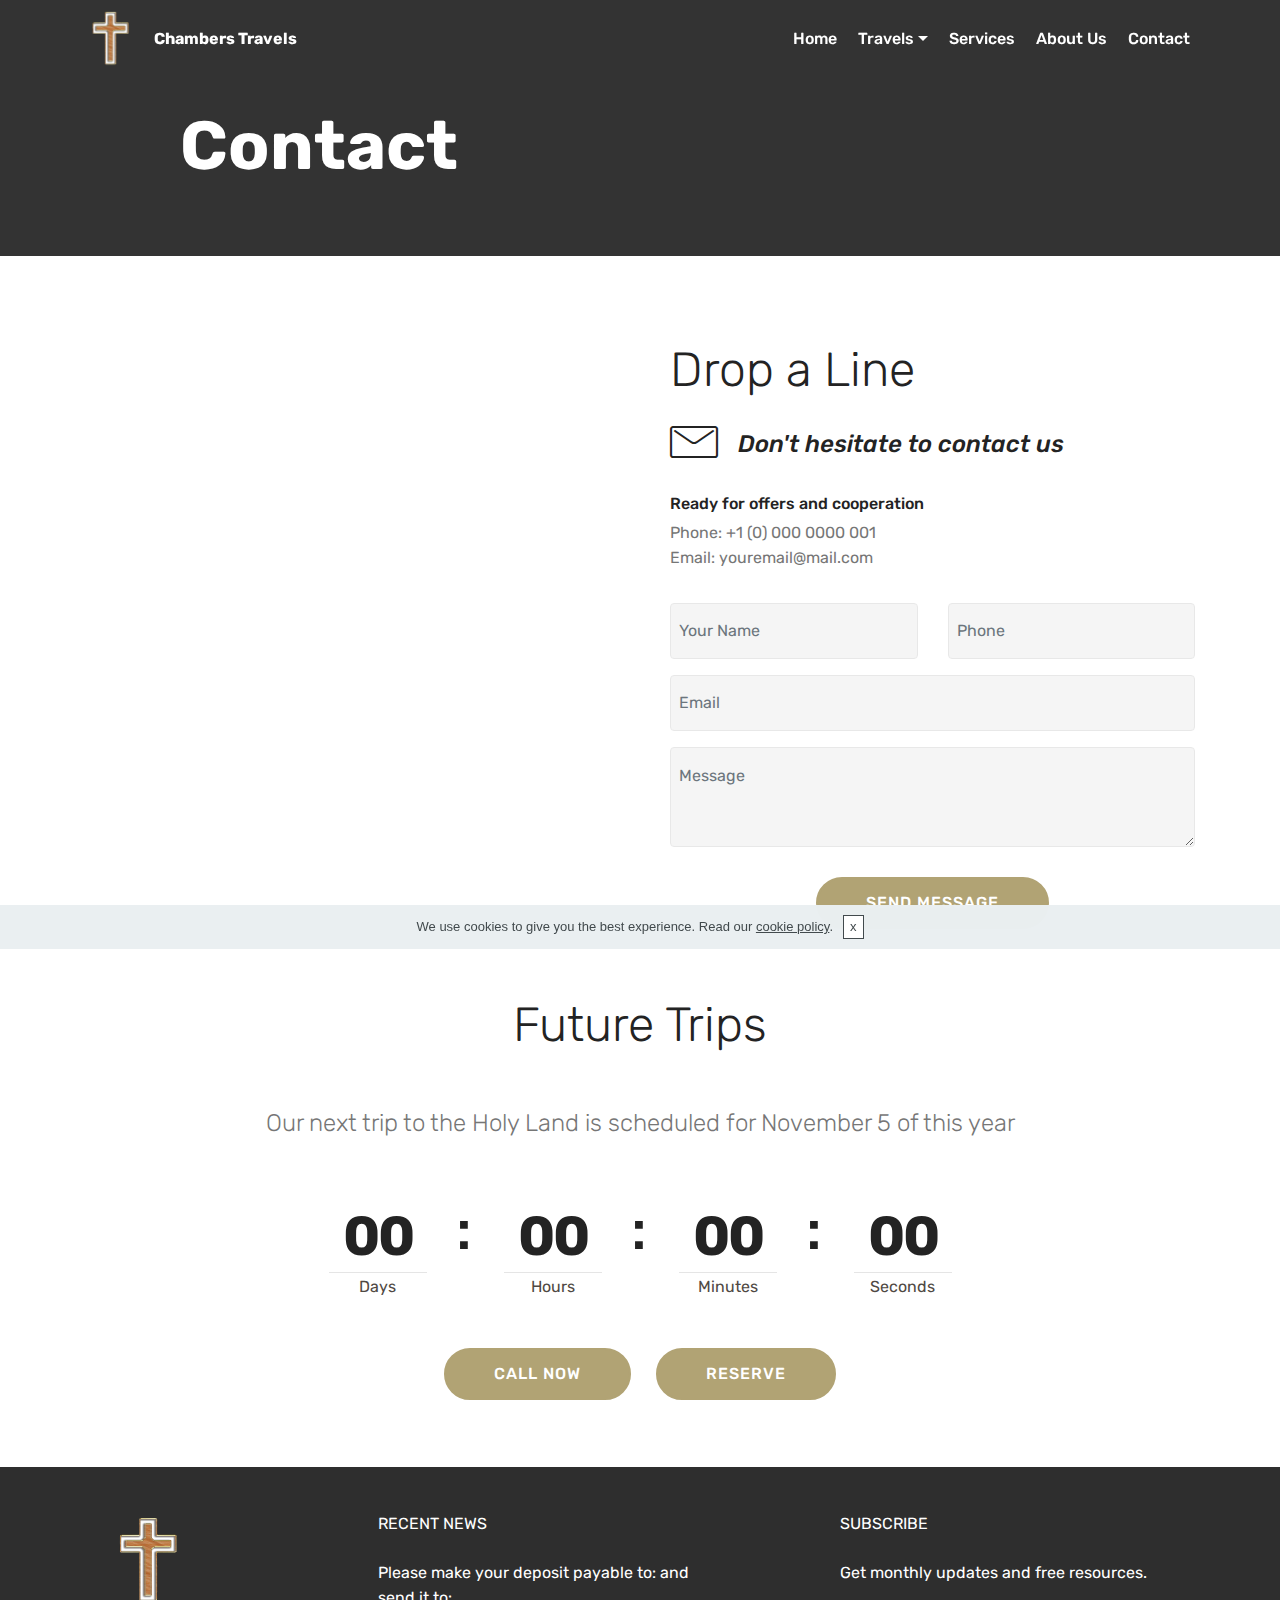
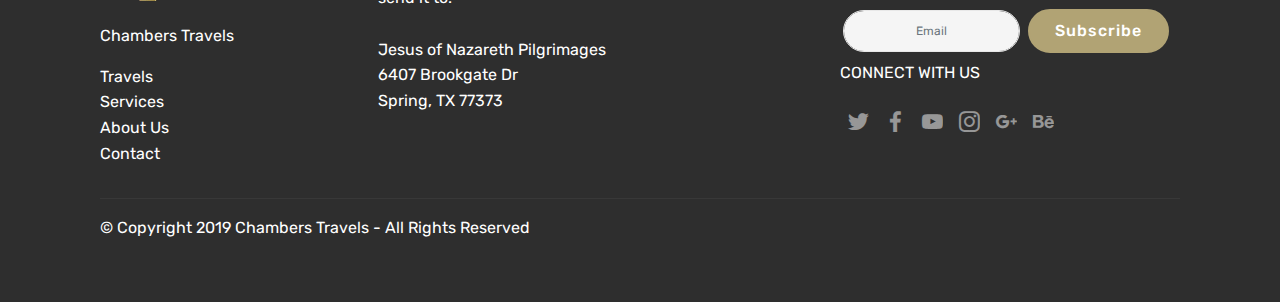
==== contact.html @ 445b550d "create github pages" ====
<!DOCTYPE html>
<html  >
<head>
  <!-- Site made with Mobirise Website Builder v4.10.7, https://mobirise.com -->
  <meta charset="UTF-8">
  <meta http-equiv="X-UA-Compatible" content="IE=edge">
  <meta name="generator" content="Mobirise v4.10.7, mobirise.com">
  <meta name="viewport" content="width=device-width, initial-scale=1, minimum-scale=1">
  <link rel="shortcut icon" href="assets/images/cross-1314151-960-720-64x64.png" type="image/x-icon">
  <meta name="description" content="Website Builder Description">
  
  <title>Contact</title>
  <link rel="stylesheet" href="assets/web/assets/mobirise-icons/mobirise-icons.css">
  <link rel="stylesheet" href="assets/tether/tether.min.css">
  <link rel="stylesheet" href="assets/bootstrap/css/bootstrap.min.css">
  <link rel="stylesheet" href="assets/bootstrap/css/bootstrap-grid.min.css">
  <link rel="stylesheet" href="assets/bootstrap/css/bootstrap-reboot.min.css">
  <link rel="stylesheet" href="assets/dropdown/css/style.css">
  <link rel="stylesheet" href="assets/socicon/css/styles.css">
  <link rel="stylesheet" href="assets/theme/css/style.css">
  <link rel="stylesheet" href="assets/mobirise/css/mbr-additional.css" type="text/css">
  
  
  
</head>
<body>
  <section class="menu cid-rDoTdQ57Cw" once="menu" id="menu2-m">

    

    <nav class="navbar navbar-expand beta-menu navbar-dropdown align-items-center navbar-fixed-top navbar-toggleable-sm bg-color transparent">
        <button class="navbar-toggler navbar-toggler-right" type="button" data-toggle="collapse" data-target="#navbarSupportedContent" aria-controls="navbarSupportedContent" aria-expanded="false" aria-label="Toggle navigation">
            <div class="hamburger">
                <span></span>
                <span></span>
                <span></span>
                <span></span>
            </div>
        </button>
        <div class="menu-logo">
            <div class="navbar-brand">
                <span class="navbar-logo">
                    <a href="Home.html">
                        <img src="assets/images/cross-1314151-960-720-64x64.png" alt="Mobirise" title="" style="height: 3.8rem;">
                    </a>
                </span>
                <span class="navbar-caption-wrap"><a class="navbar-caption text-white display-7" href="Home.html">
                        Chambers Travels</a></span>
            </div>
        </div>
        <div class="collapse navbar-collapse" id="navbarSupportedContent">
            <ul class="navbar-nav nav-dropdown nav-right" data-app-modern-menu="true"><li class="nav-item">
                    <a class="nav-link link text-white display-4" href="Home.html">Home</a>
                </li><li class="nav-item dropdown open"><a class="nav-link link text-white dropdown-toggle display-4" href="https://mobirise.co" data-toggle="dropdown-submenu" aria-expanded="true">
                        Travels</a><div class="dropdown-menu"><a class="text-white dropdown-item display-4" href="fatima.html">Fatima<br></a><a class="text-white dropdown-item display-4" href="holyland.html">Holy Land</a><a class="text-white dropdown-item display-4" href="franceportugalespaña.html">France, Portugal, España</a><a class="text-white dropdown-item display-4" href="lourdes.html">Lourdes</a><a class="text-white dropdown-item display-4" href="mexico.html">Mexico</a><a class="text-white dropdown-item display-4" href="paris.html">Paris and Lourdes</a><a class="text-white dropdown-item display-4" href="poland.html">Poland</a><a class="text-white dropdown-item display-4" href="rome.html">Rome</a><a class="text-white dropdown-item display-4" href="tierrasanta.html">Tierra Santa</a></div></li><li class="nav-item"><a class="nav-link link text-white display-4" href="services.html">
                        Services
                    </a></li><li class="nav-item"><a class="nav-link link text-white display-4" href="aboutus.html">
                        About Us</a></li>
                <li class="nav-item">
                    <a class="nav-link link text-white display-4" href="contact.html">
                        Contact<br></a>
                </li></ul>
            
        </div>
    </nav>
</section>

<section class="engine"><a href="https://mobirise.info/y">free html site templates</a></section><section class="header1 cid-rDpLh03lun" id="header1-1g">

    

    

    <div class="container">
        <div class="row justify-content-md-center">
            <div class="mbr-white col-md-10">
                <h1 class="mbr-section-title align-center mbr-bold pb-3 mbr-fonts-style display-1">
                    Contact</h1>
                
                
                
            </div>
        </div>
    </div>

</section>

<section class="mbr-section form4 cid-rDqHRt3TGR" id="form4-2s">

    

    
    <div class="container">
        <div class="row">
            <div class="col-md-6">
                <div class="google-map"></div>
            </div>
            <div class="col-md-6">
                <h2 class="pb-3 align-left mbr-fonts-style display-2">
                    Drop a Line
                </h2>
                <div>
                    <div class="icon-block pb-3 align-left">
                        <span class="icon-block__icon">
                            <span class="mbri-letter mbr-iconfont"></span>
                        </span>
                        <h4 class="icon-block__title align-left mbr-fonts-style display-5">
                            Don't hesitate to contact us
                        </h4>
                    </div>
                    <div class="icon-contacts pb-3">
                        <h5 class="align-left mbr-fonts-style display-7">
                            Ready for offers and cooperation
                        </h5>
                        <p class="mbr-text align-left mbr-fonts-style display-7">
                            Phone: +1 (0) 000 0000 001 <br>
                            Email: youremail@mail.com
                        </p>
                    </div>
                </div>
                <div data-form-type="formoid">
                    <!---Formbuilder Form--->
                    <form action="https://mobirise.com/" method="POST" class="mbr-form form-with-styler" data-form-title="Mobirise Form"><input type="hidden" name="email" data-form-email="true" value="WBc7CeW4YLoEKI0KG1qh21sBcujMyycmFAMUzzlkTSBYH69wT1b9LPWZHSLo7PGF80rXNDVdWbzzLcBGvF93IYWAzCV0i3LjGDeC8X7X5WvZcFqJVGx2uqdA5apiyrZ6">
                        <div class="row">
                            <div hidden="hidden" data-form-alert="" class="alert alert-success col-12">Thanks for filling out the form!</div>
                            <div hidden="hidden" data-form-alert-danger="" class="alert alert-danger col-12">
                            </div>
                        </div>
                        <div class="dragArea row">
                            <div class="col-md-6  form-group" data-for="name">
                                <input type="text" name="name" placeholder="Your Name" data-form-field="Name" required="required" class="form-control input display-7" id="name-form4-2s">
                            </div>
                            <div class="col-md-6  form-group" data-for="phone">
                                <input type="text" name="phone" placeholder="Phone" data-form-field="Phone" required="required" class="form-control input display-7" id="phone-form4-2s">
                            </div>
                            <div data-for="email" class="col-md-12  form-group">
                                <input type="text" name="email" placeholder="Email" data-form-field="Email" class="form-control input display-7" required="required" id="email-form4-2s">
                            </div>
                            <div data-for="message" class="col-md-12  form-group">
                                <textarea name="message" placeholder="Message" data-form-field="Message" class="form-control input display-7" id="message-form4-2s"></textarea>
                            </div>
                            <div class="col-md-12 input-group-btn  mt-2 align-center"><button type="submit" class="btn btn-form btn-danger display-4">SEND MESSAGE</button></div>
                        </div>
                    </form><!---Formbuilder Form--->
                </div>
            </div>
        </div>
    </div>
</section>

<section class="countdown1 cid-rDpMFhOWFS" id="countdown1-1v">
    
    
    
    <div class="container ">
        <h2 class="mbr-section-title pb-3 align-center mbr-fonts-style display-2">
            Future Trips</h2>
        <h3 class="mbr-section-subtitle align-center mbr-fonts-style display-5">
            
        <div><br></div><div>Our next trip to the Holy Land is scheduled for November 5 of this year</div></h3>
        
    </div>
    <div class="container countdown-cont align-center">
        <div class="daysCountdown" title="Days"></div>
        <div class="hoursCountdown" title="Hours"></div> 
        <div class="minutesCountdown" title="Minutes"></div> 
        <div class="secondsCountdown" title="Seconds"></div>
        <div class="countdown pt-5 mt-2" data-due-date="2019/11/25"> 
        </div>
    </div>
</section>

<section class="mbr-section content8 cid-rDpMFxieVE" id="content8-1w">

    

    <div class="container">
        <div class="media-container-row title">
            <div class="col-12 col-md-8">
                <div class="mbr-section-btn align-center"><a class="btn btn-danger display-4" href="tel:+18328203166">CALL NOW</a>
                    <a class="btn btn-danger display-4" href="contact.html">RESERVE</a></div>
            </div>
        </div>
    </div>
</section>

<section class="footer4 cid-rDpMFOfIML" id="footer4-1x">

    

    

    <div class="container">
        <div class="media-container-row content mbr-white">
            <div class="col-md-3 col-sm-4">
                <div class="mb-3 img-logo">
                    <a href="index.html">
                        <img src="assets/images/cross-1314151-960-720-192x192.png" alt="Mobirise" title="">
                    </a>
                </div>
                <p class="mb-3 mbr-fonts-style foot-title display-7"><a href="index.html" class="text-white">Chambers Travels</a></p>
                <p class="mbr-text mbr-fonts-style mbr-links-column display-7">Travels<br><a href="services.html" class="text-white">Services</a>
                    <br><a href="aboutus.html" class="text-white">About Us</a><br><a href="contact.html" class="text-white"></a><a href="contact.html" class="text-white">Contact</a></p>
            </div>
            <div class="col-md-4 col-sm-8">
                <p class="mb-4 foot-title mbr-fonts-style display-7">
                    RECENT NEWS
                </p>
                <p class="mbr-text mbr-fonts-style foot-text display-7">Please make your deposit payable to: and send it to: 
<br>
<br>Jesus of Nazareth Pilgrimages 
<br>6407 Brookgate Dr 
<br>Spring, TX 77373</p>
            </div>
            <div class="col-md-4 offset-md-1 col-sm-12">
                <p class="mb-4 foot-title mbr-fonts-style display-7">
                    SUBSCRIBE
                </p>
                <p class="mbr-text mbr-fonts-style form-text display-7">
                    Get monthly updates and free resources.
                </p>
                <div class="media-container-column" data-form-type="formoid">
                    <!---Formbuilder Form--->
                    <form action="https://mobirise.com/" method="POST" class="mbr-form form-with-styler" data-form-title="Mobirise Form"><input type="hidden" name="email" data-form-email="true" value="wKqDZ8L7hDF1UOksYx4whJKPJh6mS8mWG33fkP+FWrccHI0QQLgKHTRmHdCW/KZEnCsDhusk1RjkWKvmk3Ac3MhkMqTFKbk7PsWg7YQaFG6H94z6VYQrWyaD9VpZKZa+">
                        <div class="row form-inline justify-content-center">
                            <div hidden="hidden" data-form-alert="" class="alert alert-success col-12">Thanks for filling out the form!</div>
                            <div hidden="hidden" data-form-alert-danger="" class="alert alert-danger col-12">
                                                    </div>
                        </div>
                        <div class="dragArea row form-inline justify-content-center">
                            <div class="col-auto  form-group " data-for="email">
                                <input type="email" name="email" placeholder="Email" data-form-field="Email" required="required" class="form-control input-sm input-inverse my-2 display-7" id="email-footer4-1x">
                            </div>
                            <div class="col-auto  input-group-btn  m-2"><button type="submit" class="btn m-0 btn-danger display-4">Subscribe</button></div>
                        </div>
                    </form><!---Formbuilder Form--->
                </div>
                <p class="mb-4 mbr-fonts-style foot-title display-7">
                    CONNECT WITH US
                </p>
                <div class="social-list pl-0 mb-0">
                        <div class="soc-item">
                            <a href="https://twitter.com/mobirise" target="_blank">
                                <span class="socicon-twitter socicon mbr-iconfont mbr-iconfont-social"></span>
                            </a>
                        </div>
                        <div class="soc-item">
                            <a href="https://www.facebook.com/pages/Mobirise/1616226671953247" target="_blank">
                                <span class="socicon-facebook socicon mbr-iconfont mbr-iconfont-social"></span>
                            </a>
                        </div>
                        <div class="soc-item">
                            <a href="https://www.youtube.com/c/mobirise" target="_blank">
                                <span class="socicon-youtube socicon mbr-iconfont mbr-iconfont-social"></span>
                            </a>
                        </div>
                        <div class="soc-item">
                            <a href="https://instagram.com/mobirise" target="_blank">
                                <span class="socicon-instagram socicon mbr-iconfont mbr-iconfont-social"></span>
                            </a>
                        </div>
                        <div class="soc-item">
                            <a href="https://plus.google.com/u/0/+Mobirise" target="_blank">
                                <span class="socicon-googleplus socicon mbr-iconfont mbr-iconfont-social"></span>
                            </a>
                        </div>
                        <div class="soc-item">
                            <a href="https://www.behance.net/Mobirise" target="_blank">
                                <span class="socicon-behance socicon mbr-iconfont mbr-iconfont-social"></span>
                            </a>
                        </div>
                </div>
            </div>
        </div>
        <div class="footer-lower">
            <div class="media-container-row">
                <div class="col-sm-12">
                    <hr>
                </div>
            </div>
            <div class="media-container-row mbr-white">
                <div class="col-sm-12 copyright">
                    <p class="mbr-text mbr-fonts-style display-7">
                        © Copyright 2019 Chambers Travels - All Rights Reserved
                    </p>
                </div>
            </div>
        </div>
    </div>
</section>


  <script src="assets/web/assets/jquery/jquery.min.js"></script>
  <script src="assets/popper/popper.min.js"></script>
  <script src="assets/tether/tether.min.js"></script>
  <script src="assets/bootstrap/js/bootstrap.min.js"></script>
  <script src="assets/smoothscroll/smooth-scroll.js"></script>
  <script src="assets/cookies-alert-plugin/cookies-alert-core.js"></script>
  <script src="assets/cookies-alert-plugin/cookies-alert-script.js"></script>
  <script src="assets/dropdown/js/nav-dropdown.js"></script>
  <script src="assets/dropdown/js/navbar-dropdown.js"></script>
  <script src="assets/touchswipe/jquery.touch-swipe.min.js"></script>
  <script src="assets/countdown/jquery.countdown.min.js"></script>
  <script src="assets/theme/js/script.js"></script>
  <script src="assets/formoid/formoid.min.js"></script>
  
  
<input name="cookieData" type="hidden" data-cookie-colorText='#424a4d' data-cookie-colorBg='rgba(234, 239, 241, 0.99)' data-cookie-colorButton='#ffffff' data-cookie-colorLink='#424a4d' data-cookie-underlineLink='true' data-cookie-text="We use cookies to give you the best experience. Read our <a href='privacy.html'>cookie policy</a>.">
  </body>
</html>
---- assets/web/assets/mobirise-icons/mobirise-icons.css ----
@font-face {
  font-family: 'MobiriseIcons';
  src:  url('mobirise-icons.eot?spat4u');
  src:  url('mobirise-icons.eot?spat4u#iefix') format('embedded-opentype'),
    url('mobirise-icons.ttf?spat4u') format('truetype'),
    url('mobirise-icons.woff?spat4u') format('woff'),
    url('mobirise-icons.svg?spat4u#MobiriseIcons') format('svg');
  font-weight: normal;
  font-style: normal;
}

[class^="mbri-"], [class*=" mbri-"] {
  /* use !important to prevent issues with browser extensions that change fonts */
  font-family: MobiriseIcons !important;
  speak: none;
  font-style: normal;
  font-weight: normal;
  font-variant: normal;
  text-transform: none;
  line-height: 1;

  /* Better Font Rendering =========== */
  -webkit-font-smoothing: antialiased;
  -moz-osx-font-smoothing: grayscale;
}

.mbri-add-submenu:before {
  content: "\e900";
}
.mbri-alert:before {
  content: "\e901";
}
.mbri-align-center:before {
  content: "\e902";
}
.mbri-align-justify:before {
  content: "\e903";
}
.mbri-align-left:before {
  content: "\e904";
}
.mbri-align-right:before {
  content: "\e905";
}
.mbri-android:before {
  content: "\e906";
}
.mbri-apple:before {
  content: "\e907";
}
.mbri-arrow-down:before {
  content: "\e908";
}
.mbri-arrow-next:before {
  content: "\e909";
}
.mbri-arrow-prev:before {
  content: "\e90a";
}
.mbri-arrow-up:before {
  content: "\e90b";
}
.mbri-bold:before {
  content: "\e90c";
}
.mbri-bookmark:before {
  content: "\e90d";
}
.mbri-bootstrap:before {
  content: "\e90e";
}
.mbri-briefcase:before {
  content: "\e90f";
}
.mbri-browse:before {
  content: "\e910";
}
.mbri-bulleted-list:before {
  content: "\e911";
}
.mbri-calendar:before {
  content: "\e912";
}
.mbri-camera:before {
  content: "\e913";
}
.mbri-cart-add:before {
  content: "\e914";
}
.mbri-cart-full:before {
  content: "\e915";
}
.mbri-cash:before {
  content: "\e916";
}
.mbri-change-style:before {
  content: "\e917";
}
.mbri-chat:before {
  content: "\e918";
}
.mbri-clock:before {
  content: "\e919";
}
.mbri-close:before {
  content: "\e91a";
}
.mbri-cloud:before {
  content: "\e91b";
}
.mbri-code:before {
  content: "\e91c";
}
.mbri-contact-form:before {
  content: "\e91d";
}
.mbri-credit-card:before {
  content: "\e91e";
}
.mbri-cursor-click:before {
  content: "\e91f";
}
.mbri-cust-feedback:before {
  content: "\e920";
}
.mbri-database:before {
  content: "\e921";
}
.mbri-delivery:before {
  content: "\e922";
}
.mbri-desktop:before {
  content: "\e923";
}
.mbri-devices:before {
  content: "\e924";
}
.mbri-down:before {
  content: "\e925";
}
.mbri-download:before {
  content: "\e989";
}
.mbri-drag-n-drop:before {
  content: "\e927";
}
.mbri-drag-n-drop2:before {
  content: "\e928";
}
.mbri-edit:before {
  content: "\e929";
}
.mbri-edit2:before {
  content: "\e92a";
}
.mbri-error:before {
  content: "\e92b";
}
.mbri-extension:before {
  content: "\e92c";
}
.mbri-features:before {
  content: "\e92d";
}
.mbri-file:before {
  content: "\e92e";
}
.mbri-flag:before {
  content: "\e92f";
}
.mbri-folder:before {
  content: "\e930";
}
.mbri-gift:before {
  content: "\e931";
}
.mbri-github:before {
  content: "\e932";
}
.mbri-globe:before {
  content: "\e933";
}
.mbri-globe-2:before {
  content: "\e934";
}
.mbri-growing-chart:before {
  content: "\e935";
}
.mbri-hearth:before {
  content: "\e936";
}
.mbri-help:before {
  content: "\e937";
}
.mbri-home:before {
  content: "\e938";
}
.mbri-hot-cup:before {
  content: "\e939";
}
.mbri-idea:before {
  content: "\e93a";
}
.mbri-image-gallery:before {
  content: "\e93b";
}
.mbri-image-slider:before {
  content: "\e93c";
}
.mbri-info:before {
  content: "\e93d";
}
.mbri-italic:before {
  content: "\e93e";
}
.mbri-key:before {
  content: "\e93f";
}
.mbri-laptop:before {
  content: "\e940";
}
.mbri-layers:before {
  content: "\e941";
}
.mbri-left-right:before {
  content: "\e942";
}
.mbri-left:before {
  content: "\e943";
}
.mbri-letter:before {
  content: "\e944";
}
.mbri-like:before {
  content: "\e945";
}
.mbri-link:before {
  content: "\e946";
}
.mbri-lock:before {
  content: "\e947";
}
.mbri-login:before {
  content: "\e948";
}
.mbri-logout:before {
  content: "\e949";
}
.mbri-magic-stick:before {
  content: "\e94a";
}
.mbri-map-pin:before {
  content: "\e94b";
}
.mbri-menu:before {
  content: "\e94c";
}
.mbri-mobile:before {
  content: "\e94d";
}
.mbri-mobile2:before {
  content: "\e94e";
}
.mbri-mobirise:before {
  content: "\e94f";
}
.mbri-more-horizontal:before {
  content: "\e950";
}
.mbri-more-vertical:before {
  content: "\e951";
}
.mbri-music:before {
  content: "\e952";
}
.mbri-new-file:before {
  content: "\e953";
}
.mbri-numbered-list:before {
  content: "\e954";
}
.mbri-opened-folder:before {
  content: "\e955";
}
.mbri-pages:before {
  content: "\e956";
}
.mbri-paper-plane:before {
  content: "\e957";
}
.mbri-paperclip:before {
  content: "\e958";
}
.mbri-photo:before {
  content: "\e959";
}
.mbri-photos:before {
  content: "\e95a";
}
.mbri-pin:before {
  content: "\e95b";
}
.mbri-play:before {
  content: "\e95c";
}
.mbri-plus:before {
  content: "\e95d";
}
.mbri-preview:before {
  content: "\e95e";
}
.mbri-print:before {
  content: "\e95f";
}
.mbri-protect:before {
  content: "\e960";
}
.mbri-question:before {
  content: "\e961";
}
.mbri-quote-left:before {
  content: "\e962";
}
.mbri-quote-right:before {
  content: "\e963";
}
.mbri-refresh:before {
  content: "\e964";
}
.mbri-responsive:before {
  content: "\e965";
}
.mbri-right:before {
  content: "\e966";
}
.mbri-rocket:before {
  content: "\e967";
}
.mbri-sad-face:before {
  content: "\e968";
}
.mbri-sale:before {
  content: "\e969";
}
.mbri-save:before {
  content: "\e96a";
}
.mbri-search:before {
  content: "\e96b";
}
.mbri-setting:before {
  content: "\e96c";
}
.mbri-setting2:before {
  content: "\e96d";
}
.mbri-setting3:before {
  content: "\e96e";
}
.mbri-share:before {
  content: "\e96f";
}
.mbri-shopping-bag:before {
  content: "\e970";
}
.mbri-shopping-basket:before {
  content: "\e971";
}
.mbri-shopping-cart:before {
  content: "\e972";
}
.mbri-sites:before {
  content: "\e973";
}
.mbri-smile-face:before {
  content: "\e974";
}
.mbri-speed:before {
  content: "\e975";
}
.mbri-star:before {
  content: "\e976";
}
.mbri-success:before {
  content: "\e977";
}
.mbri-sun:before {
  content: "\e978";
}
.mbri-sun2:before {
  content: "\e979";
}
.mbri-tablet:before {
  content: "\e97a";
}
.mbri-tablet-vertical:before {
  content: "\e97b";
}
.mbri-target:before {
  content: "\e97c";
}
.mbri-timer:before {
  content: "\e97d";
}
.mbri-to-ftp:before {
  content: "\e97e";
}
.mbri-to-local-drive:before {
  content: "\e97f";
}
.mbri-touch-swipe:before {
  content: "\e980";
}
.mbri-touch:before {
  content: "\e981";
}
.mbri-trash:before {
  content: "\e982";
}
.mbri-underline:before {
  content: "\e983";
}
.mbri-unlink:before {
  content: "\e984";
}
.mbri-unlock:before {
  content: "\e985";
}
.mbri-up-down:before {
  content: "\e986";
}
.mbri-up:before {
  content: "\e987";
}
.mbri-update:before {
  content: "\e988";
}
.mbri-upload:before {
 content: "\e926"; 
}
.mbri-user:before {
  content: "\e98a";
}
.mbri-user2:before {
  content: "\e98b";
}
.mbri-users:before {
  content: "\e98c";
}
.mbri-video:before {
  content: "\e98d";
}
.mbri-video-play:before {
  content: "\e98e";
}
.mbri-watch:before {
  content: "\e98f";
}
.mbri-website-theme:before {
  content: "\e990";
}
.mbri-wifi:before {
  content: "\e991";
}
.mbri-windows:before {
  content: "\e992";
}
.mbri-zoom-out:before {
  content: "\e993";
}
.mbri-redo:before {
  content: "\e994";
}
.mbri-undo:before {
  content: "\e995";
}
---- assets/dropdown/css/style.css ----
.navbar-dropdown {
  left: 0;
  padding: 0;
  position: absolute;
  right: 0;
  top: 0;
  transition: all 0.45s ease;
  z-index: 1030;
  background: #282828; }
  .navbar-dropdown .navbar-logo {
    margin-right: 0.8rem;
    transition: margin 0.3s ease-in-out;
    vertical-align: middle; }
    .navbar-dropdown .navbar-logo img {
      height: 3.125rem;
      transition: all 0.3s ease-in-out; }
    .navbar-dropdown .navbar-logo.mbr-iconfont {
      font-size: 3.125rem;
      line-height: 3.125rem; }
  .navbar-dropdown .navbar-caption {
    font-weight: 700;
    white-space: normal;
    vertical-align: -4px;
    line-height: 3.125rem !important; }
    .navbar-dropdown .navbar-caption, .navbar-dropdown .navbar-caption:hover {
      color: inherit;
      text-decoration: none; }
  .navbar-dropdown .mbr-iconfont + .navbar-caption {
    vertical-align: -1px; }
  .navbar-dropdown.navbar-fixed-top {
    position: fixed; }
  .navbar-dropdown .navbar-brand span {
    vertical-align: -4px; }
  .navbar-dropdown.bg-color.transparent {
    background: none; }
  .navbar-dropdown.navbar-short .navbar-brand {
    padding: 0.625rem 0; }
    .navbar-dropdown.navbar-short .navbar-brand span {
      vertical-align: -1px; }
  .navbar-dropdown.navbar-short .navbar-caption {
    line-height: 2.375rem !important;
    vertical-align: -2px; }
  .navbar-dropdown.navbar-short .navbar-logo {
    margin-right: 0.5rem; }
    .navbar-dropdown.navbar-short .navbar-logo img {
      height: 2.375rem; }
    .navbar-dropdown.navbar-short .navbar-logo.mbr-iconfont {
      font-size: 2.375rem;
      line-height: 2.375rem; }
  .navbar-dropdown.navbar-short .mbr-table-cell {
    height: 3.625rem; }
  .navbar-dropdown .navbar-close {
    left: 0.6875rem;
    position: fixed;
    top: 0.75rem;
    z-index: 1000; }
  .navbar-dropdown .hamburger-icon {
    content: "";
    display: inline-block;
    vertical-align: middle;
    width: 16px;
    -webkit-box-shadow: 0 -6px 0 1px #282828,0 0 0 1px #282828,0 6px 0 1px #282828;
    -moz-box-shadow: 0 -6px 0 1px #282828,0 0 0 1px #282828,0 6px 0 1px #282828;
    box-shadow: 0 -6px 0 1px #282828,0 0 0 1px #282828,0 6px 0 1px #282828; }

.dropdown-menu .dropdown-toggle[data-toggle="dropdown-submenu"]::after {
  border-bottom: 0.35em solid transparent;
  border-left: 0.35em solid;
  border-right: 0;
  border-top: 0.35em solid transparent;
  margin-left: 0.3rem; }

.dropdown-menu .dropdown-item:focus {
  outline: 0; }

.nav-dropdown {
  font-size: 0.75rem;
  font-weight: 500;
  height: auto !important; }
  .nav-dropdown .nav-btn {
    padding-left: 1rem; }
  .nav-dropdown .link {
    margin: .667em 1.667em;
    font-weight: 500;
    padding: 0;
    transition: color .2s ease-in-out; }
    .nav-dropdown .link.dropdown-toggle {
      margin-right: 2.583em; }
      .nav-dropdown .link.dropdown-toggle::after {
        margin-left: .25rem;
        border-top: 0.35em solid;
        border-right: 0.35em solid transparent;
        border-left: 0.35em solid transparent;
        border-bottom: 0; }
      .nav-dropdown .link.dropdown-toggle[aria-expanded="true"] {
        margin: 0;
        padding: 0.667em 3.263em  0.667em 1.667em; }
  .nav-dropdown .link::after,
  .nav-dropdown .dropdown-item::after {
    color: inherit; }
  .nav-dropdown .btn {
    font-size: 0.75rem;
    font-weight: 700;
    letter-spacing: 0;
    margin-bottom: 0;
    padding-left: 1.25rem;
    padding-right: 1.25rem; }
  .nav-dropdown .dropdown-menu {
    border-radius: 0;
    border: 0;
    left: 0;
    margin: 0;
    padding-bottom: 1.25rem;
    padding-top: 1.25rem;
    position: relative; }
  .nav-dropdown .dropdown-submenu {
    margin-left: 0.125rem;
    top: 0; }
  .nav-dropdown .dropdown-item {
    font-weight: 500;
    line-height: 2;
    padding: 0.3846em 4.615em 0.3846em 1.5385em;
    position: relative;
    transition: color .2s ease-in-out, background-color .2s ease-in-out; }
    .nav-dropdown .dropdown-item::after {
      margin-top: -0.3077em;
      position: absolute;
      right: 1.1538em;
      top: 50%; }
    .nav-dropdown .dropdown-item:focus, .nav-dropdown .dropdown-item:hover {
      background: none; }

@media (max-width: 767px) {
  .nav-dropdown.navbar-toggleable-sm {
    bottom: 0;
    display: none;
    left: 0;
    overflow-x: hidden;
    position: fixed;
    top: 0;
    transform: translateX(-100%);
    -ms-transform: translateX(-100%);
    -webkit-transform: translateX(-100%);
    width: 18.75rem;
    z-index: 999; } }
.nav-dropdown.navbar-toggleable-xl {
  bottom: 0;
  display: none;
  left: 0;
  overflow-x: hidden;
  position: fixed;
  top: 0;
  transform: translateX(-100%);
  -ms-transform: translateX(-100%);
  -webkit-transform: translateX(-100%);
  width: 18.75rem;
  z-index: 999; }

.nav-dropdown-sm {
  display: block !important;
  overflow-x: hidden;
  overflow: auto;
  padding-top: 3.875rem; }
  .nav-dropdown-sm::after {
    content: "";
    display: block;
    height: 3rem;
    width: 100%; }
  .nav-dropdown-sm.collapse.in ~ .navbar-close {
    display: block !important; }
  .nav-dropdown-sm.collapsing, .nav-dropdown-sm.collapse.in {
    transform: translateX(0);
    -ms-transform: translateX(0);
    -webkit-transform: translateX(0);
    transition: all 0.25s ease-out;
    -webkit-transition: all 0.25s ease-out;
    background: #282828; }
  .nav-dropdown-sm.collapsing[aria-expanded="false"] {
    transform: translateX(-100%);
    -ms-transform: translateX(-100%);
    -webkit-transform: translateX(-100%); }
  .nav-dropdown-sm .nav-item {
    display: block;
    margin-left: 0 !important;
    padding-left: 0; }
  .nav-dropdown-sm .link,
  .nav-dropdown-sm .dropdown-item {
    border-top: 1px dotted rgba(255, 255, 255, 0.1);
    font-size: 0.8125rem;
    line-height: 1.6;
    margin: 0 !important;
    padding: 0.875rem 2.4rem 0.875rem 1.5625rem !important;
    position: relative;
    white-space: normal; }
    .nav-dropdown-sm .link:focus, .nav-dropdown-sm .link:hover,
    .nav-dropdown-sm .dropdown-item:focus,
    .nav-dropdown-sm .dropdown-item:hover {
      background: rgba(0, 0, 0, 0.2) !important;
      color: #c0a375; }
  .nav-dropdown-sm .nav-btn {
    position: relative;
    padding: 1.5625rem 1.5625rem 0 1.5625rem; }
    .nav-dropdown-sm .nav-btn::before {
      border-top: 1px dotted rgba(255, 255, 255, 0.1);
      content: "";
      left: 0;
      position: absolute;
      top: 0;
      width: 100%; }
    .nav-dropdown-sm .nav-btn + .nav-btn {
      padding-top: 0.625rem; }
      .nav-dropdown-sm .nav-btn + .nav-btn::before {
        display: none; }
  .nav-dropdown-sm .btn {
    padding: 0.625rem 0; }
  .nav-dropdown-sm .dropdown-toggle[data-toggle="dropdown-submenu"]::after {
    margin-left: .25rem;
    border-top: 0.35em solid;
    border-right: 0.35em solid transparent;
    border-left: 0.35em solid transparent;
    border-bottom: 0; }
  .nav-dropdown-sm .dropdown-toggle[data-toggle="dropdown-submenu"][aria-expanded="true"]::after {
    border-top: 0;
    border-right: 0.35em solid transparent;
    border-left: 0.35em solid transparent;
    border-bottom: 0.35em solid; }
  .nav-dropdown-sm .dropdown-menu {
    margin: 0;
    padding: 0;
    position: relative;
    top: 0;
    left: 0;
    width: 100%;
    border: 0;
    float: none;
    border-radius: 0;
    background: none; }
  .nav-dropdown-sm .dropdown-submenu {
    left: 100%;
    margin-left: 0.125rem;
    margin-top: -1.25rem;
    top: 0; }

.navbar-toggleable-sm .nav-dropdown .dropdown-menu {
  position: absolute; }

.navbar-toggleable-sm .nav-dropdown .dropdown-submenu {
  left: 100%;
  margin-left: 0.125rem;
  margin-top: -1.25rem;
  top: 0; }

.navbar-toggleable-sm.opened .nav-dropdown .dropdown-menu {
  position: relative; }

.navbar-toggleable-sm.opened .nav-dropdown .dropdown-submenu {
  left: 0;
  margin-left: 00rem;
  margin-top: 0rem;
  top: 0; }

.is-builder .nav-dropdown.collapsing {
  transition: none !important; }

/*# sourceMappingURL=style.css.map */
---- assets/socicon/css/styles.css ----
@charset "UTF-8";

@font-face {
  font-family: "socicon";
  src:url("../fonts/socicon.eot");
  src:url("../fonts/socicon.eot?#iefix") format("embedded-opentype"),
    url("../fonts/socicon.woff") format("woff"),
    url("../fonts/socicon.ttf") format("truetype"),
    url("../fonts/socicon.svg#socicon") format("svg");
  font-weight: normal;
  font-style: normal;

}

[data-icon]:before {
  font-family: "socicon" !important;
  content: attr(data-icon);
  font-style: normal !important;
  font-weight: normal !important;
  font-variant: normal !important;
  text-transform: none !important;
  speak: none;
  line-height: 1;
  -webkit-font-smoothing: antialiased;
  -moz-osx-font-smoothing: grayscale;
}

[class^="socicon-"]:before,
[class*=" socicon-"]:before {
  font-family: "socicon" !important;
  font-style: normal !important;
  font-weight: normal !important;
  font-variant: normal !important;
  text-transform: none !important;
  speak: none;
  line-height: 1;
  -webkit-font-smoothing: antialiased;
  -moz-osx-font-smoothing: grayscale;
}

.socicon-modelmayhem:before {
  content: "\e000";
}
.socicon-mixcloud:before {
  content: "\e001";
}
.socicon-drupal:before {
  content: "\e002";
}
.socicon-swarm:before {
  content: "\e003";
}
.socicon-istock:before {
  content: "\e004";
}
.socicon-yammer:before {
  content: "\e005";
}
.socicon-ello:before {
  content: "\e006";
}
.socicon-stackoverflow:before {
  content: "\e007";
}
.socicon-persona:before {
  content: "\e008";
}
.socicon-triplej:before {
  content: "\e009";
}
.socicon-houzz:before {
  content: "\e00a";
}
.socicon-rss:before {
  content: "\e00b";
}
.socicon-paypal:before {
  content: "\e00c";
}
.socicon-odnoklassniki:before {
  content: "\e00d";
}
.socicon-airbnb:before {
  content: "\e00e";
}
.socicon-periscope:before {
  content: "\e00f";
}
.socicon-outlook:before {
  content: "\e010";
}
.socicon-coderwall:before {
  content: "\e011";
}
.socicon-tripadvisor:before {
  content: "\e012";
}
.socicon-appnet:before {
  content: "\e013";
}
.socicon-goodreads:before {
  content: "\e014";
}
.socicon-tripit:before {
  content: "\e015";
}
.socicon-lanyrd:before {
  content: "\e016";
}
.socicon-slideshare:before {
  content: "\e017";
}
.socicon-buffer:before {
  content: "\e018";
}
.socicon-disqus:before {
  content: "\e019";
}
.socicon-vkontakte:before {
  content: "\e01a";
}
.socicon-whatsapp:before {
  content: "\e01b";
}
.socicon-patreon:before {
  content: "\e01c";
}
.socicon-storehouse:before {
  content: "\e01d";
}
.socicon-pocket:before {
  content: "\e01e";
}
.socicon-mail:before {
  content: "\e01f";
}
.socicon-blogger:before {
  content: "\e020";
}
.socicon-technorati:before {
  content: "\e021";
}
.socicon-reddit:before {
  content: "\e022";
}
.socicon-dribbble:before {
  content: "\e023";
}
.socicon-stumbleupon:before {
  content: "\e024";
}
.socicon-digg:before {
  content: "\e025";
}
.socicon-envato:before {
  content: "\e026";
}
.socicon-behance:before {
  content: "\e027";
}
.socicon-delicious:before {
  content: "\e028";
}
.socicon-deviantart:before {
  content: "\e029";
}
.socicon-forrst:before {
  content: "\e02a";
}
.socicon-play:before {
  content: "\e02b";
}
.socicon-zerply:before {
  content: "\e02c";
}
.socicon-wikipedia:before {
  content: "\e02d";
}
.socicon-apple:before {
  content: "\e02e";
}
.socicon-flattr:before {
  content: "\e02f";
}
.socicon-github:before {
  content: "\e030";
}
.socicon-renren:before {
  content: "\e031";
}
.socicon-friendfeed:before {
  content: "\e032";
}
.socicon-newsvine:before {
  content: "\e033";
}
.socicon-identica:before {
  content: "\e034";
}
.socicon-bebo:before {
  content: "\e035";
}
.socicon-zynga:before {
  content: "\e036";
}
.socicon-steam:before {
  content: "\e037";
}
.socicon-xbox:before {
  content: "\e038";
}
.socicon-windows:before {
  content: "\e039";
}
.socicon-qq:before {
  content: "\e03a";
}
.socicon-douban:before {
  content: "\e03b";
}
.socicon-meetup:before {
  content: "\e03c";
}
.socicon-playstation:before {
  content: "\e03d";
}
.socicon-android:before {
  content: "\e03e";
}
.socicon-snapchat:before {
  content: "\e03f";
}
.socicon-twitter:before {
  content: "\e040";
}
.socicon-facebook:before {
  content: "\e041";
}
.socicon-googleplus:before {
  content: "\e042";
}
.socicon-pinterest:before {
  content: "\e043";
}
.socicon-foursquare:before {
  content: "\e044";
}
.socicon-yahoo:before {
  content: "\e045";
}
.socicon-skype:before {
  content: "\e046";
}
.socicon-yelp:before {
  content: "\e047";
}
.socicon-feedburner:before {
  content: "\e048";
}
.socicon-linkedin:before {
  content: "\e049";
}
.socicon-viadeo:before {
  content: "\e04a";
}
.socicon-xing:before {
  content: "\e04b";
}
.socicon-myspace:before {
  content: "\e04c";
}
.socicon-soundcloud:before {
  content: "\e04d";
}
.socicon-spotify:before {
  content: "\e04e";
}
.socicon-grooveshark:before {
  content: "\e04f";
}
.socicon-lastfm:before {
  content: "\e050";
}
.socicon-youtube:before {
  content: "\e051";
}
.socicon-vimeo:before {
  content: "\e052";
}
.socicon-dailymotion:before {
  content: "\e053";
}
.socicon-vine:before {
  content: "\e054";
}
.socicon-flickr:before {
  content: "\e055";
}
.socicon-500px:before {
  content: "\e056";
}
.socicon-wordpress:before {
  content: "\e058";
}
.socicon-tumblr:before {
  content: "\e059";
}
.socicon-twitch:before {
  content: "\e05a";
}
.socicon-8tracks:before {
  content: "\e05b";
}
.socicon-amazon:before {
  content: "\e05c";
}
.socicon-icq:before {
  content: "\e05d";
}
.socicon-smugmug:before {
  content: "\e05e";
}
.socicon-ravelry:before {
  content: "\e05f";
}
.socicon-weibo:before {
  content: "\e060";
}
.socicon-baidu:before {
  content: "\e061";
}
.socicon-angellist:before {
  content: "\e062";
}
.socicon-ebay:before {
  content: "\e063";
}
.socicon-imdb:before {
  content: "\e064";
}
.socicon-stayfriends:before {
  content: "\e065";
}
.socicon-residentadvisor:before {
  content: "\e066";
}
.socicon-google:before {
  content: "\e067";
}
.socicon-yandex:before {
  content: "\e068";
}
.socicon-sharethis:before {
  content: "\e069";
}
.socicon-bandcamp:before {
  content: "\e06a";
}
.socicon-itunes:before {
  content: "\e06b";
}
.socicon-deezer:before {
  content: "\e06c";
}
.socicon-telegram:before {
  content: "\e06e";
}
.socicon-openid:before {
  content: "\e06f";
}
.socicon-amplement:before {
  content: "\e070";
}
.socicon-viber:before {
  content: "\e071";
}
.socicon-zomato:before {
  content: "\e072";
}
.socicon-draugiem:before {
  content: "\e074";
}
.socicon-endomodo:before {
  content: "\e075";
}
.socicon-filmweb:before {
  content: "\e076";
}
.socicon-stackexchange:before {
  content: "\e077";
}
.socicon-wykop:before {
  content: "\e078";
}
.socicon-teamspeak:before {
  content: "\e079";
}
.socicon-teamviewer:before {
  content: "\e07a";
}
.socicon-ventrilo:before {
  content: "\e07b";
}
.socicon-younow:before {
  content: "\e07c";
}
.socicon-raidcall:before {
  content: "\e07d";
}
.socicon-mumble:before {
  content: "\e07e";
}
.socicon-medium:before {
  content: "\e06d";
}
.socicon-bebee:before {
  content: "\e07f";
}
.socicon-hitbox:before {
  content: "\e080";
}
.socicon-reverbnation:before {
  content: "\e081";
}
.socicon-formulr:before {
  content: "\e082";
}
.socicon-instagram:before {
  content: "\e057";
}
.socicon-battlenet:before {
  content: "\e083";
}
.socicon-chrome:before {
  content: "\e084";
}
.socicon-discord:before {
  content: "\e086";
}
.socicon-issuu:before {
  content: "\e087";
}
.socicon-macos:before {
  content: "\e088";
}
.socicon-firefox:before {
  content: "\e089";
}
.socicon-opera:before {
  content: "\e08d";
}
.socicon-keybase:before {
  content: "\e090";
}
.socicon-alliance:before {
  content: "\e091";
}
.socicon-livejournal:before {
  content: "\e092";
}
.socicon-googlephotos:before {
  content: "\e093";
}
.socicon-horde:before {
  content: "\e094";
}
.socicon-etsy:before {
  content: "\e095";
}
.socicon-zapier:before {
  content: "\e096";
}
.socicon-google-scholar:before {
  content: "\e097";
}
.socicon-researchgate:before {
  content: "\e098";
}
.socicon-wechat:before {
  content: "\e099";
}
.socicon-strava:before {
  content: "\e09a";
}
.socicon-line:before {
  content: "\e09b";
}
.socicon-lyft:before {
  content: "\e09c";
}
.socicon-uber:before {
  content: "\e09d";
}
.socicon-songkick:before {
  content: "\e09e";
}
.socicon-viewbug:before {
  content: "\e09f";
}
.socicon-googlegroups:before {
  content: "\e0a0";
}
.socicon-quora:before {
  content: "\e073";
}
.socicon-diablo:before {
  content: "\e085";
}
.socicon-blizzard:before {
  content: "\e0a1";
}
.socicon-hearthstone:before {
  content: "\e08b";
}
.socicon-heroes:before {
  content: "\e08a";
}
.socicon-overwatch:before {
  content: "\e08c";
}
.socicon-warcraft:before {
  content: "\e08e";
}
.socicon-starcraft:before {
  content: "\e08f";
}
.socicon-beam:before {
  content: "\e0a2";
}
.socicon-curse:before {
  content: "\e0a3";
}
.socicon-player:before {
  content: "\e0a4";
}
.socicon-streamjar:before {
  content: "\e0a5";
}
.socicon-nintendo:before {
  content: "\e0a6";
}
.socicon-hellocoton:before {
  content: "\e0a7";
}
---- assets/theme/css/style.css ----
/*!
 * Mobirise v4 theme (https://mobirise.com/)
 * Copyright 2017 Mobirise
 */
section {
  background-color: #eeeeee;
}

section,
.container,
.container-fluid {
  position: relative;
  word-wrap: break-word;
}

a.mbr-iconfont:hover {
  text-decoration: none;
}

.article .lead p, .article .lead ul, .article .lead ol, .article .lead pre, .article .lead blockquote {
  margin-bottom: 0;
}

a {
  font-style: normal;
  font-weight: 400;
  cursor: pointer;
}

a, a:hover {
  text-decoration: none;
}

figure {
  margin-bottom: 0;
}

body {
  color: #232323;
}

h1, h2, h3, h4, h5, h6,
.h1, .h2, .h3, .h4, .h5, .h6,
.display-1, .display-2, .display-3, .display-4 {
  line-height: 1;
  word-break: break-word;
  word-wrap: break-word;
}

b, strong {
  font-weight: bold;
}

blockquote {
  padding: 10px 0 10px 20px;
  position: relative;
  border-left: 2px solid;
  border-color: #ff3366;
}

input:-webkit-autofill, input:-webkit-autofill:hover, input:-webkit-autofill:focus, input:-webkit-autofill:active {
  transition-delay: 9999s;
  transition-property: background-color, color;
}

textarea[type="hidden"] {
  display: none;
}

body {
  position: relative;
}

section {
  background-position: 50% 50%;
  background-repeat: no-repeat;
  background-size: cover;
}

section .mbr-background-video,
section .mbr-background-video-preview {
  position: absolute;
  bottom: 0;
  left: 0;
  right: 0;
  top: 0;
}

.hidden {
  visibility: hidden;
}

.mbr-z-index20 {
  z-index: 20;
}

/*! Base colors */
.mbr-white {
  color: #ffffff;
}

.mbr-black {
  color: #000000;
}

.mbr-bg-white {
  background-color: #ffffff;
}

.mbr-bg-black {
  background-color: #000000;
}

/*! Text-aligns */
.align-left {
  text-align: left;
}

.align-center {
  text-align: center;
}

.align-right {
  text-align: right;
}

@media (max-width: 767px) {
  .align-left, .align-center, .align-right, .mbr-section-btn, .mbr-section-title {
    text-align: center;
  }
}

/*! Font-weight  */
.mbr-light {
  font-weight: 300;
}

.mbr-regular {
  font-weight: 400;
}

.mbr-semibold {
  font-weight: 500;
}

.mbr-bold {
  font-weight: 700;
}

/*! Media  */
.media-size-item {
  -webkit-flex: 1 1 auto;
  -moz-flex: 1 1 auto;
  -ms-flex: 1 1 auto;
  -o-flex: 1 1 auto;
  flex: 1 1 auto;
}

.media-content {
  -webkit-flex-basis: 100%;
  flex-basis: 100%;
}

.media-container-row {
  display: -ms-flexbox;
  display: -webkit-flex;
  display: flex;
  -webkit-flex-direction: row;
  -ms-flex-direction: row;
  flex-direction: row;
  -webkit-flex-wrap: wrap;
  -ms-flex-wrap: wrap;
  flex-wrap: wrap;
  -webkit-justify-content: center;
  -ms-flex-pack: center;
  justify-content: center;
  -webkit-align-content: center;
  -ms-flex-line-pack: center;
  align-content: center;
  -webkit-align-items: start;
  -ms-flex-align: start;
  align-items: start;
}

.media-container-row .media-size-item {
  width: 400px;
}

.media-container-column {
  display: -ms-flexbox;
  display: -webkit-flex;
  display: flex;
  -webkit-flex-direction: column;
  -ms-flex-direction: column;
  flex-direction: column;
  -webkit-flex-wrap: wrap;
  -ms-flex-wrap: wrap;
  flex-wrap: wrap;
  -webkit-justify-content: center;
  -ms-flex-pack: center;
  justify-content: center;
  -webkit-align-content: center;
  -ms-flex-line-pack: center;
  align-content: center;
  -webkit-align-items: stretch;
  -ms-flex-align: stretch;
  align-items: stretch;
}

.media-container-column > * {
  width: 100%;
}

@media (min-width: 992px) {
  .media-container-row {
    -webkit-flex-wrap: nowrap;
    -ms-flex-wrap: nowrap;
    flex-wrap: nowrap;
  }
}

figure {
  overflow: hidden;
}

figure[mbr-media-size] {
  transition: width 0.1s;
}

.mbr-figure img, .mbr-figure iframe {
  display: block;
  width: 100%;
}

.card {
  background-color: transparent;
  border: none;
}

.card-box {
  width: 100%;
}

.card-img {
  text-align: center;
  flex-shrink: 0;
  -webkit-flex-shrink: 0;
}

.media {
  max-width: 100%;
  margin: 0 auto;
}

.mbr-figure {
  -ms-flex-item-align: center;
  -ms-grid-row-align: center;
  -webkit-align-self: center;
  align-self: center;
}

.media-container > div {
  max-width: 100%;
}

.mbr-figure img, .card-img img {
  width: 100%;
}

@media (max-width: 991px) {
  .media-size-item {
    width: auto !important;
  }
  .media {
    width: auto;
  }
  .mbr-figure {
    width: 100% !important;
  }
}

/*! Buttons */
.mbr-section-btn {
  margin-left: -.25rem;
  margin-right: -.25rem;
  font-size: 0;
}

nav .mbr-section-btn {
  margin-left: 0rem;
  margin-right: 0rem;
}

/*! Btn icon margin */
.btn .mbr-iconfont, .btn.btn-sm .mbr-iconfont {
  cursor: pointer;
  margin-right: 0.5rem;
}

.btn.btn-md .mbr-iconfont, .btn.btn-md .mbr-iconfont {
  margin-right: 0.8rem;
}

.mbr-regular {
  font-weight: 400;
}

.mbr-semibold {
  font-weight: 500;
}

.mbr-bold {
  font-weight: 700;
}

[type="submit"] {
  -webkit-appearance: none;
}

/*! Full-screen */
.mbr-fullscreen .mbr-overlay {
  min-height: 100vh;
}

.mbr-fullscreen {
  display: flex;
  display: -webkit-flex;
  display: -moz-flex;
  display: -ms-flex;
  display: -o-flex;
  align-items: center;
  -webkit-align-items: center;
  min-height: 100vh;
  padding-top: 3rem;
  padding-bottom: 3rem;
}

/*! Map */
.map {
  height: 25rem;
  position: relative;
}

.map iframe {
  width: 100%;
  height: 100%;
}

/* Form */
.form-asterisk {
  font-family: initial;
  position: absolute;
  top: -2px;
  font-weight: normal;
}

/*! Scroll to top arrow */
.mbr-arrow-up {
  bottom: 25px;
  right: 90px;
  position: fixed;
  text-align: right;
  z-index: 5000;
  color: #ffffff;
  font-size: 32px;
  transform: rotate(180deg);
  -webkit-transform: rotate(180deg);
}

.mbr-arrow-up a {
  background: rgba(0, 0, 0, 0.2);
  border-radius: 3px;
  color: #fff;
  display: inline-block;
  height: 60px;
  width: 60px;
  outline-style: none !important;
  position: relative;
  text-decoration: none;
  transition: all .3s ease-in-out;
  cursor: pointer;
  text-align: center;
}

.mbr-arrow-up a:hover {
  background-color: rgba(0, 0, 0, 0.4);
}

.mbr-arrow-up a i {
  line-height: 60px;
}

.mbr-arrow-up-icon {
  display: block;
  color: #fff;
}

.mbr-arrow-up-icon::before {
  content: "\203a";
  display: inline-block;
  font-family: serif;
  font-size: 32px;
  line-height: 1;
  font-style: normal;
  position: relative;
  top: 6px;
  left: -4px;
  -webkit-transform: rotate(-90deg);
  transform: rotate(-90deg);
}

/*! Arrow Down */
.mbr-arrow {
  position: absolute;
  bottom: 45px;
  left: 50%;
  width: 60px;
  height: 60px;
  cursor: pointer;
  background-color: rgba(80, 80, 80, 0.5);
  border-radius: 50%;
  -webkit-transform: translateX(-50%);
  transform: translateX(-50%);
}

.mbr-arrow > a {
  display: inline-block;
  text-decoration: none;
  outline-style: none;
  -webkit-animation: arrowdown 1.7s ease-in-out infinite;
  animation: arrowdown 1.7s ease-in-out infinite;
}

.mbr-arrow > a > i {
  position: absolute;
  top: -2px;
  left: 15px;
  font-size: 2rem;
}

@keyframes arrowdown {
  0% {
    transform: translateY(0px);
    -webkit-transform: translateY(0px);
  }
  50% {
    transform: translateY(-5px);
    -webkit-transform: translateY(-5px);
  }
  100% {
    transform: translateY(0px);
    -webkit-transform: translateY(0px);
  }
}

@-webkit-keyframes arrowdown {
  0% {
    transform: translateY(0px);
    -webkit-transform: translateY(0px);
  }
  50% {
    transform: translateY(-5px);
    -webkit-transform: translateY(-5px);
  }
  100% {
    transform: translateY(0px);
    -webkit-transform: translateY(0px);
  }
}

@media (max-width: 500px) {
  .mbr-arrow-up {
    left: 50%;
    right: auto;
    transform: translateX(-50%) rotate(180deg);
    -webkit-transform: translateX(-50%) rotate(180deg);
  }
}

/*Gradients animation*/
@keyframes gradient-animation {
  from {
    background-position: 0% 100%;
    animation-timing-function: ease-in-out;
  }
  to {
    background-position: 100% 0%;
    animation-timing-function: ease-in-out;
  }
}

@-webkit-keyframes gradient-animation {
  from {
    background-position: 0% 100%;
    animation-timing-function: ease-in-out;
  }
  to {
    background-position: 100% 0%;
    animation-timing-function: ease-in-out;
  }
}

.bg-gradient {
  background-size: 200% 200%;
  animation: gradient-animation 5s infinite alternate;
  -webkit-animation: gradient-animation 5s infinite alternate;
}

.menu .navbar-brand {
  display: -webkit-flex;
}

.menu .navbar-brand span {
  display: flex;
  display: -webkit-flex;
}

.menu .navbar-brand .navbar-caption-wrap {
  display: -webkit-flex;
}

.menu .navbar-brand .navbar-logo img {
  display: -webkit-flex;
}

@media (min-width: 768px) and (max-width: 1023px) {
  .menu .navbar-toggleable-sm .navbar-nav {
    display: -webkit-box;
    display: -webkit-flex;
    display: -ms-flexbox;
  }
}

@media (max-width: 1023px) {
  .menu .navbar-collapse {
    max-height: 93.5vh;
  }
  .menu .navbar-collapse.show {
    overflow: auto;
  }
}

@media (min-width: 1024px) {
  .menu .navbar-nav.nav-dropdown {
    display: -webkit-flex;
  }
  .menu .navbar-toggleable-sm .navbar-collapse {
    display: -webkit-flex !important;
  }
  .menu .collapsed .navbar-collapse {
    max-height: 93.5vh;
  }
  .menu .collapsed .navbar-collapse.show {
    overflow: auto;
  }
}

@media (max-width: 767px) {
  .menu .navbar-collapse {
    max-height: 80vh;
  }
}

.navbar {
  display: -webkit-flex;
  -webkit-flex-wrap: wrap;
  -webkit-align-items: center;
  -webkit-justify-content: space-between;
}

.navbar-collapse {
  -webkit-flex-basis: 100%;
  -webkit-flex-grow: 1;
  -webkit-align-items: center;
}

.nav-dropdown .link {
  padding: .667em 1.667em !important;
  margin: 0 !important;
}

.nav {
  display: -webkit-flex;
  -webkit-flex-wrap: wrap;
}

.row {
  display: -webkit-flex;
  -webkit-flex-wrap: wrap;
}

.justify-content-center {
  -webkit-justify-content: center;
}

.form-inline {
  display: -webkit-flex;
  -webkit-flex-flow: row wrap;
  -webkit-align-items: center;
}

.card-wrapper {
  -webkit-flex: 1;
}

.carousel-control {
  z-index: 10;
  display: -webkit-flex;
  -webkit-align-items: center;
  -webkit-justify-content: center;
}

.carousel-controls {
  display: -webkit-flex;
}

.media {
  display: -webkit-flex;
}

.form-group:focus {
  outline: none;
}

.jq-selectbox__select {
  padding: 1.07em .5em;
  position: absolute;
  top: 0;
  left: 0;
  width: 100%;
}

.jq-selectbox__dropdown {
  position: absolute;
  top: 100% !important;
  left: 0 !important;
  width: 100% !important;
}

.jq-selectbox__trigger-arrow {
  transform: translateY(-50%);
}

.jq-selectbox li {
  padding: 1.07em .5em;
}

input[type="range"] {
  padding-left: 0 !important;
  padding-right: 0 !important;
}

.modal-dialog, .modal-content {
  height: 100%;
}

.modal-dialog .carousel-inner {
  height: 100%;
  height: -webkit-fill-available;
  height: fill-available;
}

.carousel-item {
  text-align: center;
}

.carousel-item img {
  margin: auto;
}
.engine {
	position: absolute;
	text-indent: -2400px;
	text-align: center;
	padding: 0;
	top: 0;
	left: -2400px;
}
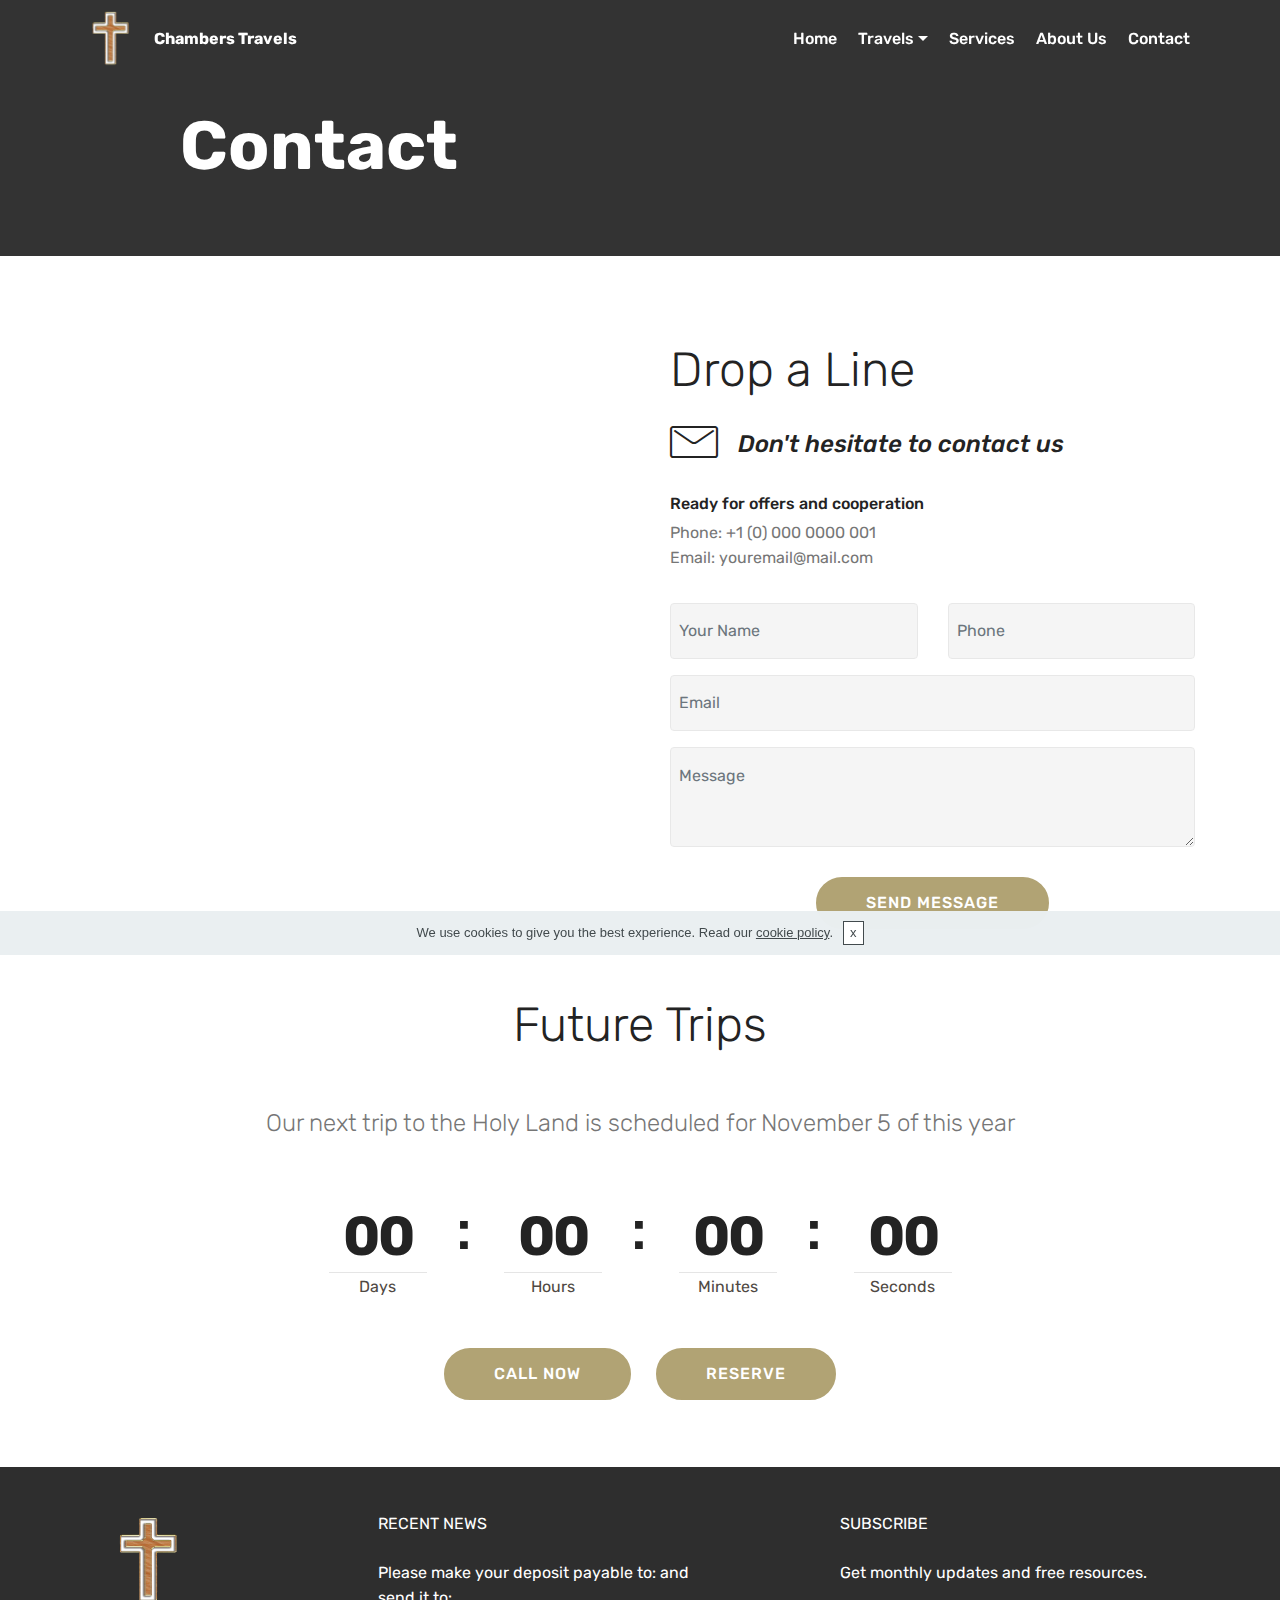
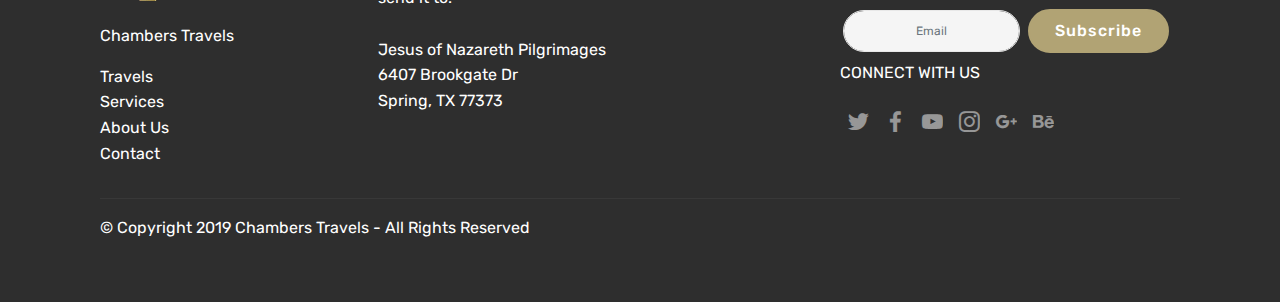
==== commit 99a521f8: "create github pages" ====
--- a/contact.html
+++ b/contact.html
@@ -52,7 +52,7 @@
             <ul class="navbar-nav nav-dropdown nav-right" data-app-modern-menu="true"><li class="nav-item">
                     <a class="nav-link link text-white display-4" href="Home.html">Home</a>
                 </li><li class="nav-item dropdown open"><a class="nav-link link text-white dropdown-toggle display-4" href="https://mobirise.co" data-toggle="dropdown-submenu" aria-expanded="true">
-                        Travels</a><div class="dropdown-menu"><a class="text-white dropdown-item display-4" href="fatima.html">Fatima<br></a><a class="text-white dropdown-item display-4" href="holyland.html">Holy Land</a><a class="text-white dropdown-item display-4" href="franceportugalespaña.html">France, Portugal, España</a><a class="text-white dropdown-item display-4" href="lourdes.html">Lourdes</a><a class="text-white dropdown-item display-4" href="mexico.html">Mexico</a><a class="text-white dropdown-item display-4" href="paris.html">Paris and Lourdes</a><a class="text-white dropdown-item display-4" href="poland.html">Poland</a><a class="text-white dropdown-item display-4" href="rome.html">Rome</a><a class="text-white dropdown-item display-4" href="tierrasanta.html">Tierra Santa</a></div></li><li class="nav-item"><a class="nav-link link text-white display-4" href="services.html">
+                        Travels</a><div class="dropdown-menu"><a class="text-white dropdown-item display-4" href="fatima.html">Fatima<br></a><a class="text-white dropdown-item display-4" href="holyland.html">Holy Land</a><a class="text-white dropdown-item display-4" href="franceportugalespaña.html">France, Portugal, España</a><a class="text-white dropdown-item display-4" href="lourdes.html">Lourdes</a><a class="text-white dropdown-item display-4" href="mexico.html">Mexico</a><a class="text-white dropdown-item display-4" href="paris.html">Paris and Lourdes</a><a class="text-white dropdown-item display-4" href="poland.html">Poland</a><a class="text-white dropdown-item display-4" href="rome.html">Rome</a><a class="text-white dropdown-item display-4" href="tierrasanta.html">Medjugorje and Rome</a></div></li><li class="nav-item"><a class="nav-link link text-white display-4" href="services.html">
                         Services
                     </a></li><li class="nav-item"><a class="nav-link link text-white display-4" href="aboutus.html">
                         About Us</a></li>
@@ -65,7 +65,7 @@
     </nav>
 </section>
 
-<section class="engine"><a href="https://mobirise.info/y">free html site templates</a></section><section class="header1 cid-rDpLh03lun" id="header1-1g">
+<section class="engine"><a href="https://mobirise.info/b">how to create a site for free</a></section><section class="header1 cid-rDpLh03lun" id="header1-1g">
 
     
 
@@ -93,7 +93,7 @@
     <div class="container">
         <div class="row">
             <div class="col-md-6">
-                <div class="google-map"></div>
+                <div class="google-map"><iframe frameborder="0" style="border:0" src="https://www.google.com/maps/embed/v1/place?key=AIzaSyCx3d07zxHPLvkFBLlAR3Ng8a9wsAsGoJ8&amp;q=place_id:ChIJn6wOs6lZwokRLKy1iqRcoKw" allowfullscreen=""></iframe></div>
             </div>
             <div class="col-md-6">
                 <h2 class="pb-3 align-left mbr-fonts-style display-2">
@@ -120,7 +120,7 @@
                 </div>
                 <div data-form-type="formoid">
                     <!---Formbuilder Form--->
-                    <form action="https://mobirise.com/" method="POST" class="mbr-form form-with-styler" data-form-title="Mobirise Form"><input type="hidden" name="email" data-form-email="true" value="WBc7CeW4YLoEKI0KG1qh21sBcujMyycmFAMUzzlkTSBYH69wT1b9LPWZHSLo7PGF80rXNDVdWbzzLcBGvF93IYWAzCV0i3LjGDeC8X7X5WvZcFqJVGx2uqdA5apiyrZ6">
+                    <form action="https://mobirise.com/" method="POST" class="mbr-form form-with-styler" data-form-title="Mobirise Form"><input type="hidden" name="email" data-form-email="true" value="ko1NWVQF/mAUZHbqj0FoY58vnaPvJkKOk+13JdVdPMcIjHYiiEuLM8PsPXzLDzIikodxyv0Z1s6zaQmk5CeDow3oESFIQ7N3aWZNNH2olyXiV4WVGGu46QppjOeJ5FbH">
                         <div class="row">
                             <div hidden="hidden" data-form-alert="" class="alert alert-success col-12">Thanks for filling out the form!</div>
                             <div hidden="hidden" data-form-alert-danger="" class="alert alert-danger col-12">
@@ -221,7 +221,7 @@
                 </p>
                 <div class="media-container-column" data-form-type="formoid">
                     <!---Formbuilder Form--->
-                    <form action="https://mobirise.com/" method="POST" class="mbr-form form-with-styler" data-form-title="Mobirise Form"><input type="hidden" name="email" data-form-email="true" value="wKqDZ8L7hDF1UOksYx4whJKPJh6mS8mWG33fkP+FWrccHI0QQLgKHTRmHdCW/KZEnCsDhusk1RjkWKvmk3Ac3MhkMqTFKbk7PsWg7YQaFG6H94z6VYQrWyaD9VpZKZa+">
+                    <form action="https://mobirise.com/" method="POST" class="mbr-form form-with-styler" data-form-title="Mobirise Form"><input type="hidden" name="email" data-form-email="true" value="6KdCabRWUiLJNY+OwtN/+JjGNEJMVuidSU/RgoJthWwWeaVCSW6FyWG9F1IUgDuXN4Kv8KsSoHUgpNyrtUlHC2GaXzPhkQQuTVePnK3kbR2N+3npdhXp37gSob1Lv8sx">
                         <div class="row form-inline justify-content-center">
                             <div hidden="hidden" data-form-alert="" class="alert alert-success col-12">Thanks for filling out the form!</div>
                             <div hidden="hidden" data-form-alert-danger="" class="alert alert-danger col-12">
--- a/assets/mobirise/css/mbr-additional.css
+++ b/assets/mobirise/css/mbr-additional.css
@@ -9579,9 +9579,126 @@
 .cid-rDpLGeNysL H1 {
   text-align: left;
 }
+.cid-rDr29QQTTm {
+  padding-top: 45px;
+  padding-bottom: 0px;
+  background-color: #ffffff;
+}
+.cid-rDr29QQTTm .mbr-section-subtitle {
+  color: #767676;
+  text-align: center;
+  font-weight: 300;
+}
+.cid-rDr29QQTTm .timeline-text-content {
+  padding: 2rem 2.5rem;
+  background: #efefef;
+  margin-right: 2rem;
+  transition: all .4s;
+}
+.cid-rDr29QQTTm .timeline-text-content p {
+  margin-bottom: 0;
+}
+.cid-rDr29QQTTm .timeline-element {
+  margin-bottom: 50px;
+  position: relative;
+  word-wrap: break-word;
+  word-break: break-word;
+  display: -webkit-flex;
+  flex-direction: row;
+  -webkit-flex-direction: row;
+}
+.cid-rDr29QQTTm .timeline-element:hover .timeline-text-content {
+  box-shadow: 0 7px 20px 0px rgba(0, 0, 0, 0.08);
+  transition: all .4s;
+}
+.cid-rDr29QQTTm .reverse {
+  flex-direction: row-reverse;
+  -webkit-flex-direction: row-reverse;
+}
+.cid-rDr29QQTTm .reverse .timeline-text-content {
+  margin-left: 2rem;
+  margin-right: 0;
+}
+.cid-rDr29QQTTm .iconsBackground {
+  position: absolute;
+  left: 50%;
+  width: 60px;
+  height: 60px;
+  line-height: 30px;
+  text-align: center;
+  border-radius: 50%;
+  display: inline-block;
+  background-color: #efefef;
+  top: 20px;
+  margin-left: -30px;
+}
+.cid-rDr29QQTTm .mbr-iconfont {
+  position: absolute;
+  text-align: center;
+  font-size: 35px;
+  display: inline-block;
+  z-index: 3;
+  top: 13px;
+  left: 13px;
+}
+.cid-rDr29QQTTm .separline:before {
+  top: 20px;
+  bottom: 0;
+  position: absolute;
+  content: "";
+  width: 2px;
+  background-color: #efefef;
+  left: calc(50% - 1px);
+  height: calc(100% + 4rem);
+}
+@media (max-width: 768px) {
+  .cid-rDr29QQTTm .iconsBackground {
+    left: 1.5rem;
+  }
+  .cid-rDr29QQTTm .separline:before {
+    left: calc(1.5rem - 1px);
+  }
+  .cid-rDr29QQTTm .timeline-text-content {
+    margin-left: 3rem !important;
+    margin-right: 0 !important;
+  }
+  .cid-rDr29QQTTm .reverse .timeline-text-content {
+    margin-right: 0 !important;
+  }
+}
+.cid-rDr29QQTTm .reverseTimeline {
+  display: flex;
+  flex-direction: column-reverse;
+}
+.cid-rDr2a7HmwB {
+  padding-top: 90px;
+  padding-bottom: 90px;
+  background-image: url("../../../assets/images/images-1-712x431.jpg");
+}
+.cid-rDr2a7HmwB .media-container-row {
+  flex-direction: row-reverse;
+  -webkit-flex-direction: row-reverse;
+}
+@media (min-width: 992px) {
+  .cid-rDr2a7HmwB .mbr-figure {
+    padding-right: 4rem;
+    padding-right: 0;
+    padding-left: 4rem;
+  }
+}
+@media (max-width: 991px) {
+  .cid-rDr2a7HmwB .mbr-figure {
+    padding-bottom: 3rem;
+  }
+}
+@media (max-width: 767px) {
+  .cid-rDr2a7HmwB .mbr-text {
+    text-align: center;
+  }
+}
 .cid-rDpN0R7Af1 {
-  padding-top: 30px;
-  padding-bottom: 30px;
+  padding-top: 45px;
+  padding-bottom: 60px;
   background-color: #ffffff;
 }
 .cid-rDpN0R7Af1 .mbr-section-subtitle {
@@ -9668,69 +9785,6 @@
     font-size: 0.8rem;
   }
 }
-.cid-rDpN13yJUA {
-  padding-top: 0px;
-  padding-bottom: 60px;
-  background-color: #ffffff;
-}
-.cid-rDqIOvUl7X {
-  padding-top: 30px;
-  padding-bottom: 90px;
-  background-color: #ffffff;
-}
-.cid-rDqIOvUl7X .mbr-section-subtitle {
-  color: #767676;
-}
-.cid-rDqIOvUl7X .media-container-row {
-  -webkit-flex-wrap: wrap;
-  -ms-flex-wrap: wrap;
-  flex-wrap: wrap;
-}
-.cid-rDqIOvUl7X .mbr-text {
-  color: #767676;
-}
-.cid-rDqIOvUl7X .mbr-author-desc {
-  display: block;
-  color: #767676;
-}
-.cid-rDqIOvUl7X .mbr-author-name {
-  color: #767676;
-}
-.cid-rDqIOvUl7X .mbr-testimonial .panel-item {
-  background-color: #ffffff;
-}
-.cid-rDqIOvUl7X .mbr-testimonial .card-block {
-  -webkit-flex-grow: 0;
-  flex-grow: 0;
-  padding: 2.4rem 2.4rem 0 2.4rem;
-}
-.cid-rDqIOvUl7X .mbr-testimonial .card-block .testimonial-photo {
-  display: inline-block;
-  width: 120px;
-  height: 120px;
-  margin-bottom: 1.6rem;
-  overflow: hidden;
-  border-radius: 50%;
-}
-.cid-rDqIOvUl7X .mbr-testimonial .card-block .testimonial-photo img {
-  width: 100%;
-  min-width: 100%;
-  min-height: 100%;
-}
-.cid-rDqIOvUl7X .mbr-testimonial .card-footer {
-  padding-bottom: 2.4rem;
-  border-top: 0;
-  padding-top: 1rem;
-  word-wrap: break-word;
-  word-break: break-word;
-  background: none;
-}
-@media (max-width: 300px) {
-  .cid-rDqIOvUl7X .testimonial-photo {
-    width: 100% !important;
-    height: auto !important;
-  }
-}
 .cid-rDpN1JtEjQ {
   padding-top: 45px;
   padding-bottom: 45px;
@@ -9819,123 +9873,6 @@
   }
   .cid-rDpN1JtEjQ .form-group {
     margin: 0;
-  }
-}
-.cid-rDr29QQTTm {
-  padding-top: 45px;
-  padding-bottom: 0px;
-  background-color: #ffffff;
-}
-.cid-rDr29QQTTm .mbr-section-subtitle {
-  color: #767676;
-  text-align: center;
-  font-weight: 300;
-}
-.cid-rDr29QQTTm .timeline-text-content {
-  padding: 2rem 2.5rem;
-  background: #efefef;
-  margin-right: 2rem;
-  transition: all .4s;
-}
-.cid-rDr29QQTTm .timeline-text-content p {
-  margin-bottom: 0;
-}
-.cid-rDr29QQTTm .timeline-element {
-  margin-bottom: 50px;
-  position: relative;
-  word-wrap: break-word;
-  word-break: break-word;
-  display: -webkit-flex;
-  flex-direction: row;
-  -webkit-flex-direction: row;
-}
-.cid-rDr29QQTTm .timeline-element:hover .timeline-text-content {
-  box-shadow: 0 7px 20px 0px rgba(0, 0, 0, 0.08);
-  transition: all .4s;
-}
-.cid-rDr29QQTTm .reverse {
-  flex-direction: row-reverse;
-  -webkit-flex-direction: row-reverse;
-}
-.cid-rDr29QQTTm .reverse .timeline-text-content {
-  margin-left: 2rem;
-  margin-right: 0;
-}
-.cid-rDr29QQTTm .iconsBackground {
-  position: absolute;
-  left: 50%;
-  width: 60px;
-  height: 60px;
-  line-height: 30px;
-  text-align: center;
-  border-radius: 50%;
-  display: inline-block;
-  background-color: #efefef;
-  top: 20px;
-  margin-left: -30px;
-}
-.cid-rDr29QQTTm .mbr-iconfont {
-  position: absolute;
-  text-align: center;
-  font-size: 35px;
-  display: inline-block;
-  z-index: 3;
-  top: 13px;
-  left: 13px;
-}
-.cid-rDr29QQTTm .separline:before {
-  top: 20px;
-  bottom: 0;
-  position: absolute;
-  content: "";
-  width: 2px;
-  background-color: #efefef;
-  left: calc(50% - 1px);
-  height: calc(100% + 4rem);
-}
-@media (max-width: 768px) {
-  .cid-rDr29QQTTm .iconsBackground {
-    left: 1.5rem;
-  }
-  .cid-rDr29QQTTm .separline:before {
-    left: calc(1.5rem - 1px);
-  }
-  .cid-rDr29QQTTm .timeline-text-content {
-    margin-left: 3rem !important;
-    margin-right: 0 !important;
-  }
-  .cid-rDr29QQTTm .reverse .timeline-text-content {
-    margin-right: 0 !important;
-  }
-}
-.cid-rDr29QQTTm .reverseTimeline {
-  display: flex;
-  flex-direction: column-reverse;
-}
-.cid-rDr2a7HmwB {
-  padding-top: 90px;
-  padding-bottom: 90px;
-  background-image: url("../../../assets/images/images-1-712x431.jpg");
-}
-.cid-rDr2a7HmwB .media-container-row {
-  flex-direction: row-reverse;
-  -webkit-flex-direction: row-reverse;
-}
-@media (min-width: 992px) {
-  .cid-rDr2a7HmwB .mbr-figure {
-    padding-right: 4rem;
-    padding-right: 0;
-    padding-left: 4rem;
-  }
-}
-@media (max-width: 991px) {
-  .cid-rDr2a7HmwB .mbr-figure {
-    padding-bottom: 3rem;
-  }
-}
-@media (max-width: 767px) {
-  .cid-rDr2a7HmwB .mbr-text {
-    text-align: center;
   }
 }
 .cid-rDoTdQ57Cw .navbar {
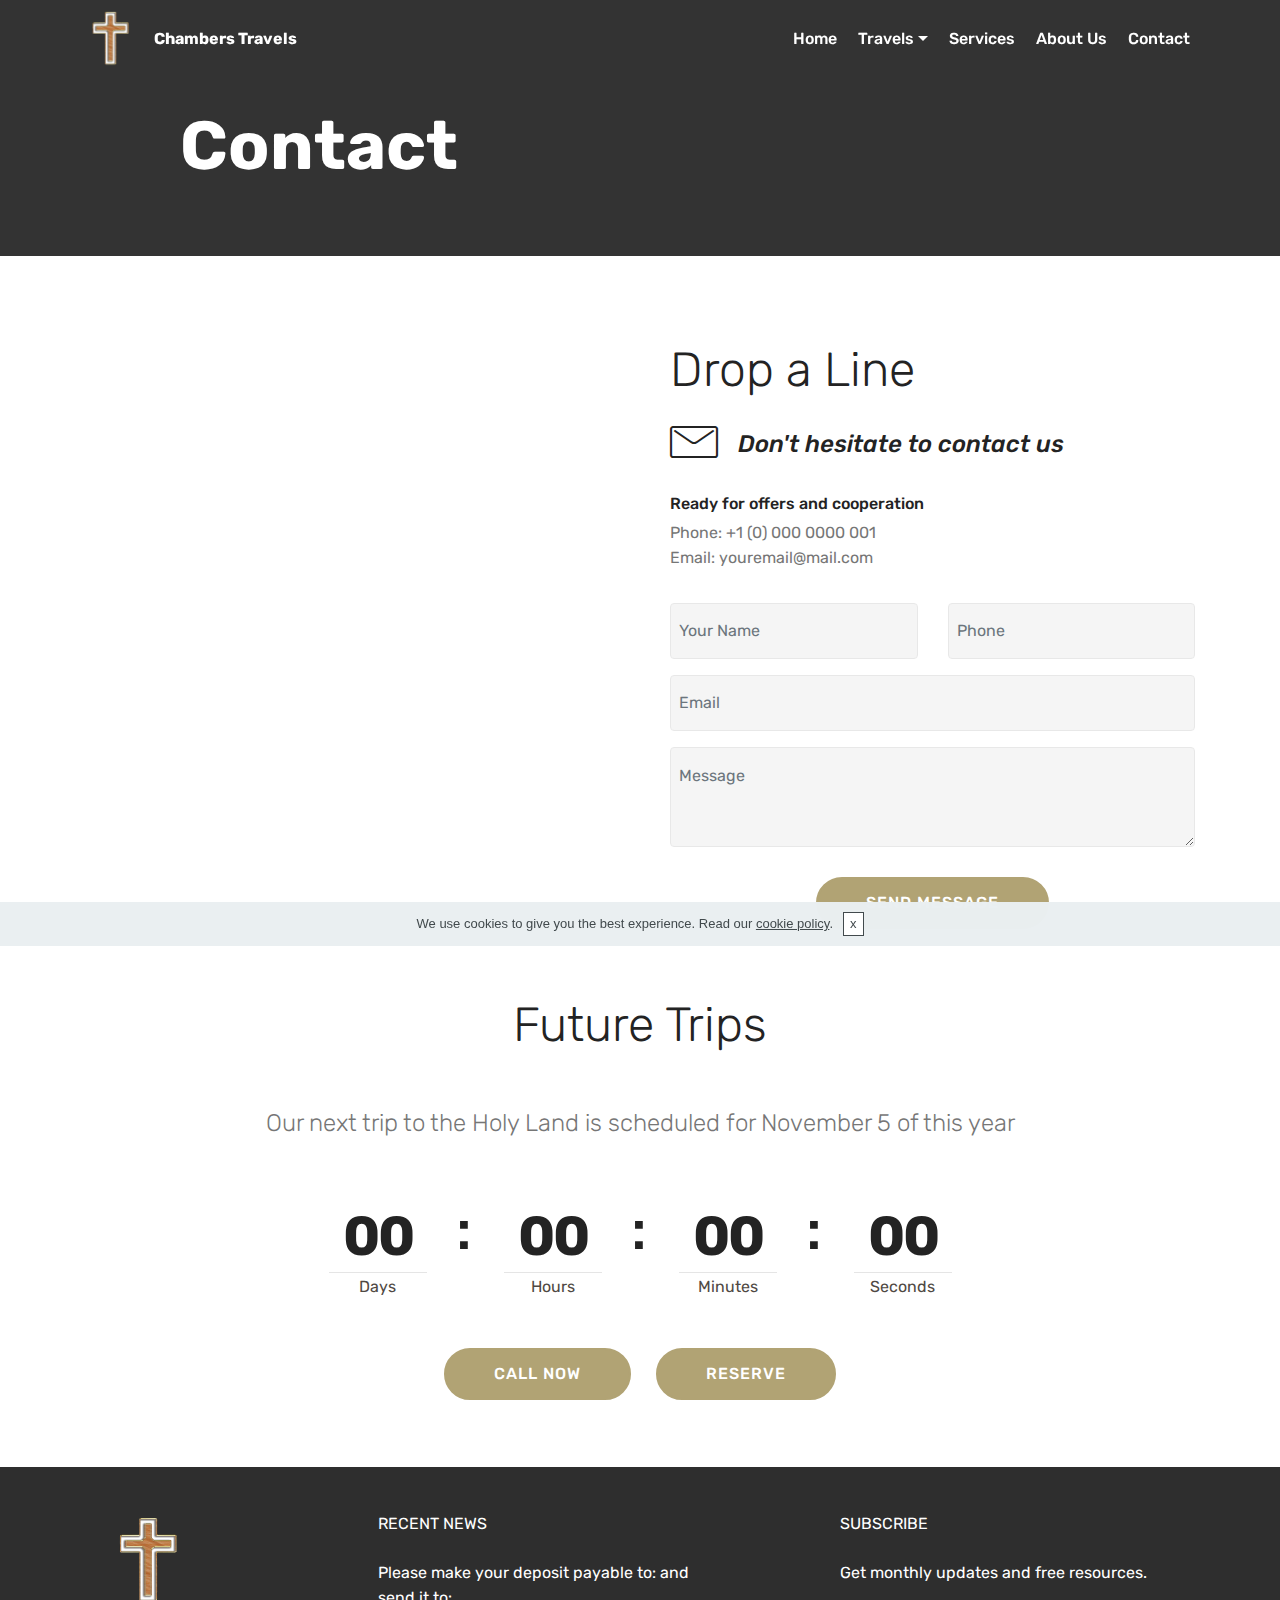
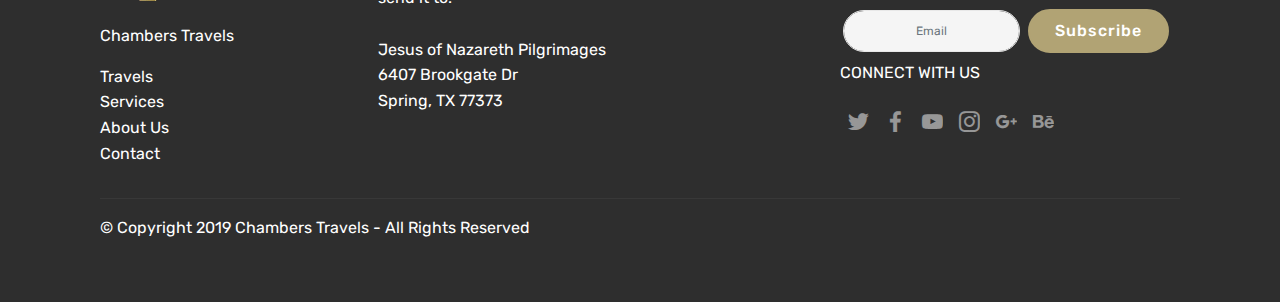
==== commit ac7b9d3f: "create github pages" ====
--- a/contact.html
+++ b/contact.html
@@ -65,7 +65,7 @@
     </nav>
 </section>
 
-<section class="engine"><a href="https://mobirise.info/b">how to create a site for free</a></section><section class="header1 cid-rDpLh03lun" id="header1-1g">
+<section class="engine"><a href="https://mobirise.info/x">free css templates</a></section><section class="header1 cid-rDpLh03lun" id="header1-1g">
 
     
 
@@ -93,7 +93,7 @@
     <div class="container">
         <div class="row">
             <div class="col-md-6">
-                <div class="google-map"><iframe frameborder="0" style="border:0" src="https://www.google.com/maps/embed/v1/place?key=AIzaSyCx3d07zxHPLvkFBLlAR3Ng8a9wsAsGoJ8&amp;q=place_id:ChIJn6wOs6lZwokRLKy1iqRcoKw" allowfullscreen=""></iframe></div>
+                <div class="google-map"></div>
             </div>
             <div class="col-md-6">
                 <h2 class="pb-3 align-left mbr-fonts-style display-2">
@@ -120,7 +120,7 @@
                 </div>
                 <div data-form-type="formoid">
                     <!---Formbuilder Form--->
-                    <form action="https://mobirise.com/" method="POST" class="mbr-form form-with-styler" data-form-title="Mobirise Form"><input type="hidden" name="email" data-form-email="true" value="ko1NWVQF/mAUZHbqj0FoY58vnaPvJkKOk+13JdVdPMcIjHYiiEuLM8PsPXzLDzIikodxyv0Z1s6zaQmk5CeDow3oESFIQ7N3aWZNNH2olyXiV4WVGGu46QppjOeJ5FbH">
+                    <form action="https://mobirise.com/" method="POST" class="mbr-form form-with-styler" data-form-title="Mobirise Form"><input type="hidden" name="email" data-form-email="true" value="YLzZc/Q+yzHz8x8DpfExvO6KMtSaHYYmHNiKcoKJvsAKmY6h6WI9HQs6wMq0NlRg2SCqYjstPJm+WDoN3uL+Fhx1xUHdEIjEEhUT852zMxkhB93k3c2zNuagETJz4wW4">
                         <div class="row">
                             <div hidden="hidden" data-form-alert="" class="alert alert-success col-12">Thanks for filling out the form!</div>
                             <div hidden="hidden" data-form-alert-danger="" class="alert alert-danger col-12">
@@ -221,7 +221,7 @@
                 </p>
                 <div class="media-container-column" data-form-type="formoid">
                     <!---Formbuilder Form--->
-                    <form action="https://mobirise.com/" method="POST" class="mbr-form form-with-styler" data-form-title="Mobirise Form"><input type="hidden" name="email" data-form-email="true" value="6KdCabRWUiLJNY+OwtN/+JjGNEJMVuidSU/RgoJthWwWeaVCSW6FyWG9F1IUgDuXN4Kv8KsSoHUgpNyrtUlHC2GaXzPhkQQuTVePnK3kbR2N+3npdhXp37gSob1Lv8sx">
+                    <form action="https://mobirise.com/" method="POST" class="mbr-form form-with-styler" data-form-title="Mobirise Form"><input type="hidden" name="email" data-form-email="true" value="dbXpM5hKdS9rNDKffHqSuVLFrO+ncaEfbLUGE/WXXMDZzPlAaRLJoraoU8Ja1i73o4kbSeF9zEcA/LuaoZQI2tFNaFwdtIKmHcrOJLDarUU9CPaxGmMKZ7aYUvtoe9Pd">
                         <div class="row form-inline justify-content-center">
                             <div hidden="hidden" data-form-alert="" class="alert alert-success col-12">Thanks for filling out the form!</div>
                             <div hidden="hidden" data-form-alert-danger="" class="alert alert-danger col-12">
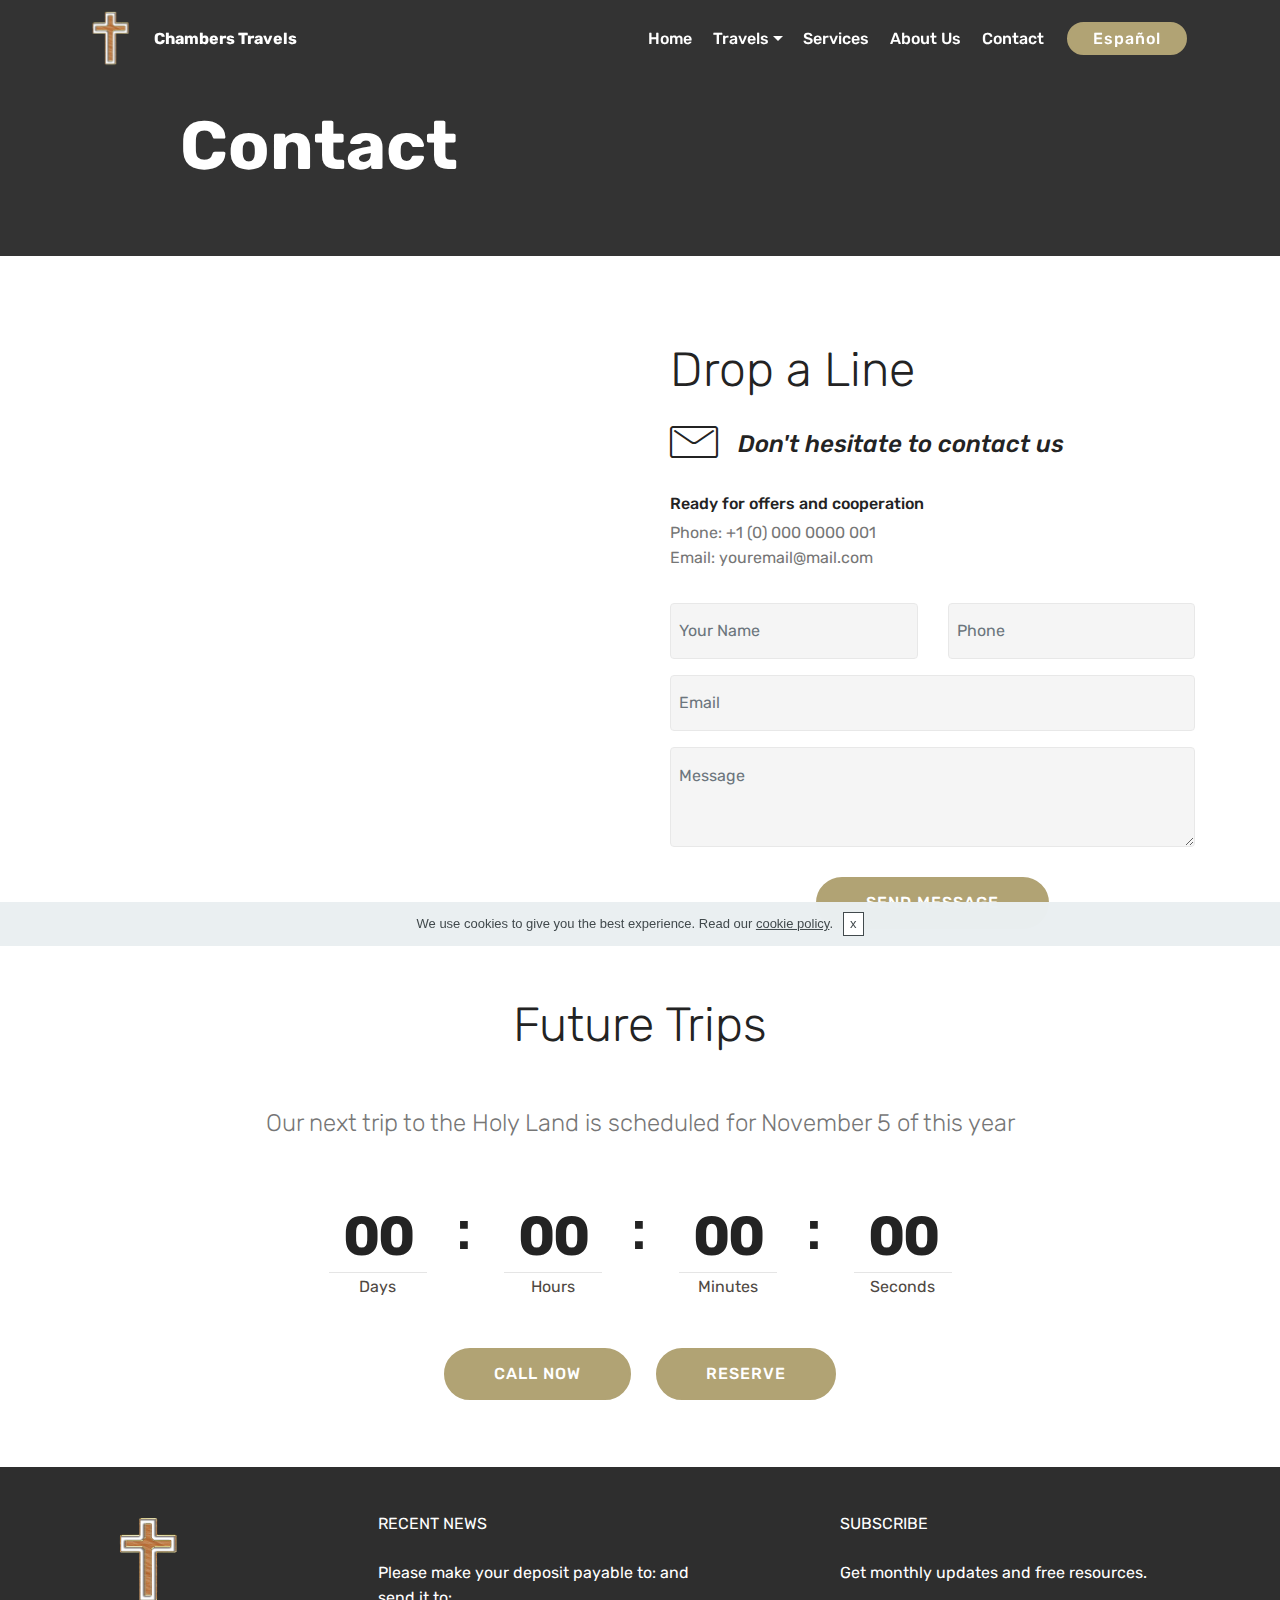
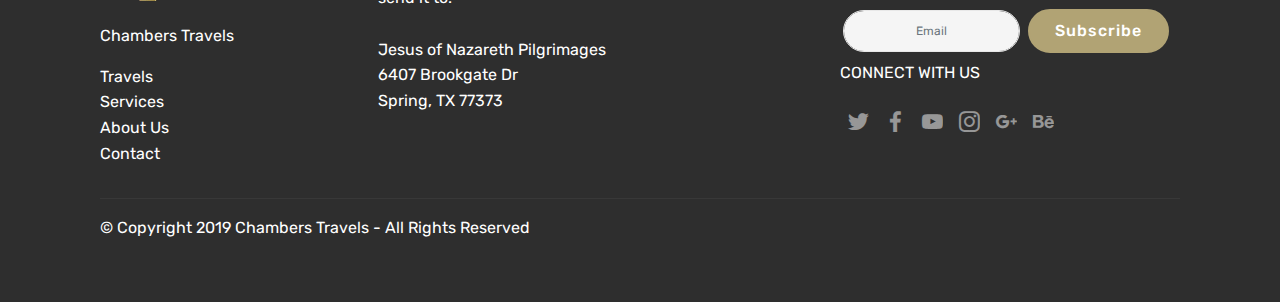
==== commit adee437a: "create github pages" ====
--- a/contact.html
+++ b/contact.html
@@ -49,7 +49,7 @@
             </div>
         </div>
         <div class="collapse navbar-collapse" id="navbarSupportedContent">
-            <ul class="navbar-nav nav-dropdown nav-right" data-app-modern-menu="true"><li class="nav-item">
+            <ul class="navbar-nav nav-dropdown" data-app-modern-menu="true"><li class="nav-item">
                     <a class="nav-link link text-white display-4" href="Home.html">Home</a>
                 </li><li class="nav-item dropdown open"><a class="nav-link link text-white dropdown-toggle display-4" href="https://mobirise.co" data-toggle="dropdown-submenu" aria-expanded="true">
                         Travels</a><div class="dropdown-menu"><a class="text-white dropdown-item display-4" href="fatima.html">Fatima<br></a><a class="text-white dropdown-item display-4" href="holyland.html">Holy Land</a><a class="text-white dropdown-item display-4" href="franceportugalespaña.html">France, Portugal, España</a><a class="text-white dropdown-item display-4" href="lourdes.html">Lourdes</a><a class="text-white dropdown-item display-4" href="mexico.html">Mexico</a><a class="text-white dropdown-item display-4" href="paris.html">Paris and Lourdes</a><a class="text-white dropdown-item display-4" href="poland.html">Poland</a><a class="text-white dropdown-item display-4" href="rome.html">Rome</a><a class="text-white dropdown-item display-4" href="tierrasanta.html">Medjugorje and Rome</a></div></li><li class="nav-item"><a class="nav-link link text-white display-4" href="services.html">
@@ -60,12 +60,14 @@
                     <a class="nav-link link text-white display-4" href="contact.html">
                         Contact<br></a>
                 </li></ul>
-            
+            <div class="navbar-buttons mbr-section-btn"><a class="btn btn-sm btn-danger display-4" href="https://brunodc93.github.io/chamberstravelsEspanol/Home.html">
+                    
+                    Español</a></div>
         </div>
     </nav>
 </section>
 
-<section class="engine"><a href="https://mobirise.info/x">free css templates</a></section><section class="header1 cid-rDpLh03lun" id="header1-1g">
+<section class="engine"><a href="https://mobirise.info">Mobirise</a></section><section class="header1 cid-rDpLh03lun" id="header1-1g">
 
     
 
@@ -93,7 +95,7 @@
     <div class="container">
         <div class="row">
             <div class="col-md-6">
-                <div class="google-map"></div>
+                <div class="google-map"><iframe frameborder="0" style="border:0" src="https://www.google.com/maps/embed/v1/place?key=AIzaSyCx3d07zxHPLvkFBLlAR3Ng8a9wsAsGoJ8&amp;q=place_id:ChIJn6wOs6lZwokRLKy1iqRcoKw" allowfullscreen=""></iframe></div>
             </div>
             <div class="col-md-6">
                 <h2 class="pb-3 align-left mbr-fonts-style display-2">
@@ -120,7 +122,7 @@
                 </div>
                 <div data-form-type="formoid">
                     <!---Formbuilder Form--->
-                    <form action="https://mobirise.com/" method="POST" class="mbr-form form-with-styler" data-form-title="Mobirise Form"><input type="hidden" name="email" data-form-email="true" value="YLzZc/Q+yzHz8x8DpfExvO6KMtSaHYYmHNiKcoKJvsAKmY6h6WI9HQs6wMq0NlRg2SCqYjstPJm+WDoN3uL+Fhx1xUHdEIjEEhUT852zMxkhB93k3c2zNuagETJz4wW4">
+                    <form action="https://mobirise.com/" method="POST" class="mbr-form form-with-styler" data-form-title="Mobirise Form"><input type="hidden" name="email" data-form-email="true" value="oT5gSomIIJpzPCWoYyUut8367EHzlVKoTTeKjoUf8SVR7pbagxzbESrol0Ig5qnYmeUZq3G/MpQGtfDfUMfKlIGN4Zq65GbeR95o7HkZBIwmE60tG7/OrCIIXTI7gyFV">
                         <div class="row">
                             <div hidden="hidden" data-form-alert="" class="alert alert-success col-12">Thanks for filling out the form!</div>
                             <div hidden="hidden" data-form-alert-danger="" class="alert alert-danger col-12">
@@ -221,7 +223,7 @@
                 </p>
                 <div class="media-container-column" data-form-type="formoid">
                     <!---Formbuilder Form--->
-                    <form action="https://mobirise.com/" method="POST" class="mbr-form form-with-styler" data-form-title="Mobirise Form"><input type="hidden" name="email" data-form-email="true" value="dbXpM5hKdS9rNDKffHqSuVLFrO+ncaEfbLUGE/WXXMDZzPlAaRLJoraoU8Ja1i73o4kbSeF9zEcA/LuaoZQI2tFNaFwdtIKmHcrOJLDarUU9CPaxGmMKZ7aYUvtoe9Pd">
+                    <form action="https://mobirise.com/" method="POST" class="mbr-form form-with-styler" data-form-title="Mobirise Form"><input type="hidden" name="email" data-form-email="true" value="buJRqUeyqg4COLcvd79N4QGKLAeI+CUWG+AMzETYLJWlbFjboH7863MpeGCBrXXGfV2UnhY67iTCdWEXpf3rONUmbe3ZdGAUZPixhoUGzCoRJ/YzGak5NIQ3/qqs5RlA">
                         <div class="row form-inline justify-content-center">
                             <div hidden="hidden" data-form-alert="" class="alert alert-success col-12">Thanks for filling out the form!</div>
                             <div hidden="hidden" data-form-alert-danger="" class="alert alert-danger col-12">
--- a/assets/mobirise/css/mbr-additional.css
+++ b/assets/mobirise/css/mbr-additional.css
@@ -1648,10 +1648,6 @@
 .cid-rDoTdQ57Cw .collapsed .navbar-collapse.show .navbar-nav .nav-item {
   clear: both;
 }
-.cid-rDoTdQ57Cw .collapsed .navbar-collapse.collapsing .navbar-nav .nav-item:last-child,
-.cid-rDoTdQ57Cw .collapsed .navbar-collapse.show .navbar-nav .nav-item:last-child {
-  margin-bottom: 1rem;
-}
 .cid-rDoTdQ57Cw .collapsed .navbar-collapse.collapsing .navbar-buttons,
 .cid-rDoTdQ57Cw .collapsed .navbar-collapse.show .navbar-buttons {
   text-align: center;
@@ -1752,10 +1748,6 @@
   .cid-rDoTdQ57Cw .navbar-collapse.collapsing .navbar-nav .nav-item,
   .cid-rDoTdQ57Cw .navbar-collapse.show .navbar-nav .nav-item {
     clear: both;
-  }
-  .cid-rDoTdQ57Cw .navbar-collapse.collapsing .navbar-nav .nav-item:last-child,
-  .cid-rDoTdQ57Cw .navbar-collapse.show .navbar-nav .nav-item:last-child {
-    margin-bottom: 1rem;
   }
   .cid-rDoTdQ57Cw .navbar-collapse.collapsing .navbar-buttons,
   .cid-rDoTdQ57Cw .navbar-collapse.show .navbar-buttons {
@@ -2330,10 +2322,6 @@
 .cid-rDoTdQ57Cw .collapsed .navbar-collapse.show .navbar-nav .nav-item {
   clear: both;
 }
-.cid-rDoTdQ57Cw .collapsed .navbar-collapse.collapsing .navbar-nav .nav-item:last-child,
-.cid-rDoTdQ57Cw .collapsed .navbar-collapse.show .navbar-nav .nav-item:last-child {
-  margin-bottom: 1rem;
-}
 .cid-rDoTdQ57Cw .collapsed .navbar-collapse.collapsing .navbar-buttons,
 .cid-rDoTdQ57Cw .collapsed .navbar-collapse.show .navbar-buttons {
   text-align: center;
@@ -2434,10 +2422,6 @@
   .cid-rDoTdQ57Cw .navbar-collapse.collapsing .navbar-nav .nav-item,
   .cid-rDoTdQ57Cw .navbar-collapse.show .navbar-nav .nav-item {
     clear: both;
-  }
-  .cid-rDoTdQ57Cw .navbar-collapse.collapsing .navbar-nav .nav-item:last-child,
-  .cid-rDoTdQ57Cw .navbar-collapse.show .navbar-nav .nav-item:last-child {
-    margin-bottom: 1rem;
   }
   .cid-rDoTdQ57Cw .navbar-collapse.collapsing .navbar-buttons,
   .cid-rDoTdQ57Cw .navbar-collapse.show .navbar-buttons {
@@ -3040,10 +3024,6 @@
 .cid-rDoTdQ57Cw .collapsed .navbar-collapse.show .navbar-nav .nav-item {
   clear: both;
 }
-.cid-rDoTdQ57Cw .collapsed .navbar-collapse.collapsing .navbar-nav .nav-item:last-child,
-.cid-rDoTdQ57Cw .collapsed .navbar-collapse.show .navbar-nav .nav-item:last-child {
-  margin-bottom: 1rem;
-}
 .cid-rDoTdQ57Cw .collapsed .navbar-collapse.collapsing .navbar-buttons,
 .cid-rDoTdQ57Cw .collapsed .navbar-collapse.show .navbar-buttons {
   text-align: center;
@@ -3144,10 +3124,6 @@
   .cid-rDoTdQ57Cw .navbar-collapse.collapsing .navbar-nav .nav-item,
   .cid-rDoTdQ57Cw .navbar-collapse.show .navbar-nav .nav-item {
     clear: both;
-  }
-  .cid-rDoTdQ57Cw .navbar-collapse.collapsing .navbar-nav .nav-item:last-child,
-  .cid-rDoTdQ57Cw .navbar-collapse.show .navbar-nav .nav-item:last-child {
-    margin-bottom: 1rem;
   }
   .cid-rDoTdQ57Cw .navbar-collapse.collapsing .navbar-buttons,
   .cid-rDoTdQ57Cw .navbar-collapse.show .navbar-buttons {
@@ -3711,10 +3687,6 @@
 .cid-rDoTdQ57Cw .collapsed .navbar-collapse.show .navbar-nav .nav-item {
   clear: both;
 }
-.cid-rDoTdQ57Cw .collapsed .navbar-collapse.collapsing .navbar-nav .nav-item:last-child,
-.cid-rDoTdQ57Cw .collapsed .navbar-collapse.show .navbar-nav .nav-item:last-child {
-  margin-bottom: 1rem;
-}
 .cid-rDoTdQ57Cw .collapsed .navbar-collapse.collapsing .navbar-buttons,
 .cid-rDoTdQ57Cw .collapsed .navbar-collapse.show .navbar-buttons {
   text-align: center;
@@ -3815,10 +3787,6 @@
   .cid-rDoTdQ57Cw .navbar-collapse.collapsing .navbar-nav .nav-item,
   .cid-rDoTdQ57Cw .navbar-collapse.show .navbar-nav .nav-item {
     clear: both;
-  }
-  .cid-rDoTdQ57Cw .navbar-collapse.collapsing .navbar-nav .nav-item:last-child,
-  .cid-rDoTdQ57Cw .navbar-collapse.show .navbar-nav .nav-item:last-child {
-    margin-bottom: 1rem;
   }
   .cid-rDoTdQ57Cw .navbar-collapse.collapsing .navbar-buttons,
   .cid-rDoTdQ57Cw .navbar-collapse.show .navbar-buttons {
@@ -4422,10 +4390,6 @@
 .cid-rDoTdQ57Cw .collapsed .navbar-collapse.show .navbar-nav .nav-item {
   clear: both;
 }
-.cid-rDoTdQ57Cw .collapsed .navbar-collapse.collapsing .navbar-nav .nav-item:last-child,
-.cid-rDoTdQ57Cw .collapsed .navbar-collapse.show .navbar-nav .nav-item:last-child {
-  margin-bottom: 1rem;
-}
 .cid-rDoTdQ57Cw .collapsed .navbar-collapse.collapsing .navbar-buttons,
 .cid-rDoTdQ57Cw .collapsed .navbar-collapse.show .navbar-buttons {
   text-align: center;
@@ -4526,10 +4490,6 @@
   .cid-rDoTdQ57Cw .navbar-collapse.collapsing .navbar-nav .nav-item,
   .cid-rDoTdQ57Cw .navbar-collapse.show .navbar-nav .nav-item {
     clear: both;
-  }
-  .cid-rDoTdQ57Cw .navbar-collapse.collapsing .navbar-nav .nav-item:last-child,
-  .cid-rDoTdQ57Cw .navbar-collapse.show .navbar-nav .nav-item:last-child {
-    margin-bottom: 1rem;
   }
   .cid-rDoTdQ57Cw .navbar-collapse.collapsing .navbar-buttons,
   .cid-rDoTdQ57Cw .navbar-collapse.show .navbar-buttons {
@@ -5133,10 +5093,6 @@
 .cid-rDoTdQ57Cw .collapsed .navbar-collapse.show .navbar-nav .nav-item {
   clear: both;
 }
-.cid-rDoTdQ57Cw .collapsed .navbar-collapse.collapsing .navbar-nav .nav-item:last-child,
-.cid-rDoTdQ57Cw .collapsed .navbar-collapse.show .navbar-nav .nav-item:last-child {
-  margin-bottom: 1rem;
-}
 .cid-rDoTdQ57Cw .collapsed .navbar-collapse.collapsing .navbar-buttons,
 .cid-rDoTdQ57Cw .collapsed .navbar-collapse.show .navbar-buttons {
   text-align: center;
@@ -5237,10 +5193,6 @@
   .cid-rDoTdQ57Cw .navbar-collapse.collapsing .navbar-nav .nav-item,
   .cid-rDoTdQ57Cw .navbar-collapse.show .navbar-nav .nav-item {
     clear: both;
-  }
-  .cid-rDoTdQ57Cw .navbar-collapse.collapsing .navbar-nav .nav-item:last-child,
-  .cid-rDoTdQ57Cw .navbar-collapse.show .navbar-nav .nav-item:last-child {
-    margin-bottom: 1rem;
   }
   .cid-rDoTdQ57Cw .navbar-collapse.collapsing .navbar-buttons,
   .cid-rDoTdQ57Cw .navbar-collapse.show .navbar-buttons {
@@ -5844,10 +5796,6 @@
 .cid-rDoTdQ57Cw .collapsed .navbar-collapse.show .navbar-nav .nav-item {
   clear: both;
 }
-.cid-rDoTdQ57Cw .collapsed .navbar-collapse.collapsing .navbar-nav .nav-item:last-child,
-.cid-rDoTdQ57Cw .collapsed .navbar-collapse.show .navbar-nav .nav-item:last-child {
-  margin-bottom: 1rem;
-}
 .cid-rDoTdQ57Cw .collapsed .navbar-collapse.collapsing .navbar-buttons,
 .cid-rDoTdQ57Cw .collapsed .navbar-collapse.show .navbar-buttons {
   text-align: center;
@@ -5948,10 +5896,6 @@
   .cid-rDoTdQ57Cw .navbar-collapse.collapsing .navbar-nav .nav-item,
   .cid-rDoTdQ57Cw .navbar-collapse.show .navbar-nav .nav-item {
     clear: both;
-  }
-  .cid-rDoTdQ57Cw .navbar-collapse.collapsing .navbar-nav .nav-item:last-child,
-  .cid-rDoTdQ57Cw .navbar-collapse.show .navbar-nav .nav-item:last-child {
-    margin-bottom: 1rem;
   }
   .cid-rDoTdQ57Cw .navbar-collapse.collapsing .navbar-buttons,
   .cid-rDoTdQ57Cw .navbar-collapse.show .navbar-buttons {
@@ -6555,10 +6499,6 @@
 .cid-rDoTdQ57Cw .collapsed .navbar-collapse.show .navbar-nav .nav-item {
   clear: both;
 }
-.cid-rDoTdQ57Cw .collapsed .navbar-collapse.collapsing .navbar-nav .nav-item:last-child,
-.cid-rDoTdQ57Cw .collapsed .navbar-collapse.show .navbar-nav .nav-item:last-child {
-  margin-bottom: 1rem;
-}
 .cid-rDoTdQ57Cw .collapsed .navbar-collapse.collapsing .navbar-buttons,
 .cid-rDoTdQ57Cw .collapsed .navbar-collapse.show .navbar-buttons {
   text-align: center;
@@ -6659,10 +6599,6 @@
   .cid-rDoTdQ57Cw .navbar-collapse.collapsing .navbar-nav .nav-item,
   .cid-rDoTdQ57Cw .navbar-collapse.show .navbar-nav .nav-item {
     clear: both;
-  }
-  .cid-rDoTdQ57Cw .navbar-collapse.collapsing .navbar-nav .nav-item:last-child,
-  .cid-rDoTdQ57Cw .navbar-collapse.show .navbar-nav .nav-item:last-child {
-    margin-bottom: 1rem;
   }
   .cid-rDoTdQ57Cw .navbar-collapse.collapsing .navbar-buttons,
   .cid-rDoTdQ57Cw .navbar-collapse.show .navbar-buttons {
@@ -7266,10 +7202,6 @@
 .cid-rDoTdQ57Cw .collapsed .navbar-collapse.show .navbar-nav .nav-item {
   clear: both;
 }
-.cid-rDoTdQ57Cw .collapsed .navbar-collapse.collapsing .navbar-nav .nav-item:last-child,
-.cid-rDoTdQ57Cw .collapsed .navbar-collapse.show .navbar-nav .nav-item:last-child {
-  margin-bottom: 1rem;
-}
 .cid-rDoTdQ57Cw .collapsed .navbar-collapse.collapsing .navbar-buttons,
 .cid-rDoTdQ57Cw .collapsed .navbar-collapse.show .navbar-buttons {
   text-align: center;
@@ -7370,10 +7302,6 @@
   .cid-rDoTdQ57Cw .navbar-collapse.collapsing .navbar-nav .nav-item,
   .cid-rDoTdQ57Cw .navbar-collapse.show .navbar-nav .nav-item {
     clear: both;
-  }
-  .cid-rDoTdQ57Cw .navbar-collapse.collapsing .navbar-nav .nav-item:last-child,
-  .cid-rDoTdQ57Cw .navbar-collapse.show .navbar-nav .nav-item:last-child {
-    margin-bottom: 1rem;
   }
   .cid-rDoTdQ57Cw .navbar-collapse.collapsing .navbar-buttons,
   .cid-rDoTdQ57Cw .navbar-collapse.show .navbar-buttons {
@@ -7977,10 +7905,6 @@
 .cid-rDoTdQ57Cw .collapsed .navbar-collapse.show .navbar-nav .nav-item {
   clear: both;
 }
-.cid-rDoTdQ57Cw .collapsed .navbar-collapse.collapsing .navbar-nav .nav-item:last-child,
-.cid-rDoTdQ57Cw .collapsed .navbar-collapse.show .navbar-nav .nav-item:last-child {
-  margin-bottom: 1rem;
-}
 .cid-rDoTdQ57Cw .collapsed .navbar-collapse.collapsing .navbar-buttons,
 .cid-rDoTdQ57Cw .collapsed .navbar-collapse.show .navbar-buttons {
   text-align: center;
@@ -8081,10 +8005,6 @@
   .cid-rDoTdQ57Cw .navbar-collapse.collapsing .navbar-nav .nav-item,
   .cid-rDoTdQ57Cw .navbar-collapse.show .navbar-nav .nav-item {
     clear: both;
-  }
-  .cid-rDoTdQ57Cw .navbar-collapse.collapsing .navbar-nav .nav-item:last-child,
-  .cid-rDoTdQ57Cw .navbar-collapse.show .navbar-nav .nav-item:last-child {
-    margin-bottom: 1rem;
   }
   .cid-rDoTdQ57Cw .navbar-collapse.collapsing .navbar-buttons,
   .cid-rDoTdQ57Cw .navbar-collapse.show .navbar-buttons {
@@ -8688,10 +8608,6 @@
 .cid-rDoTdQ57Cw .collapsed .navbar-collapse.show .navbar-nav .nav-item {
   clear: both;
 }
-.cid-rDoTdQ57Cw .collapsed .navbar-collapse.collapsing .navbar-nav .nav-item:last-child,
-.cid-rDoTdQ57Cw .collapsed .navbar-collapse.show .navbar-nav .nav-item:last-child {
-  margin-bottom: 1rem;
-}
 .cid-rDoTdQ57Cw .collapsed .navbar-collapse.collapsing .navbar-buttons,
 .cid-rDoTdQ57Cw .collapsed .navbar-collapse.show .navbar-buttons {
   text-align: center;
@@ -8792,10 +8708,6 @@
   .cid-rDoTdQ57Cw .navbar-collapse.collapsing .navbar-nav .nav-item,
   .cid-rDoTdQ57Cw .navbar-collapse.show .navbar-nav .nav-item {
     clear: both;
-  }
-  .cid-rDoTdQ57Cw .navbar-collapse.collapsing .navbar-nav .nav-item:last-child,
-  .cid-rDoTdQ57Cw .navbar-collapse.show .navbar-nav .nav-item:last-child {
-    margin-bottom: 1rem;
   }
   .cid-rDoTdQ57Cw .navbar-collapse.collapsing .navbar-buttons,
   .cid-rDoTdQ57Cw .navbar-collapse.show .navbar-buttons {
@@ -9399,10 +9311,6 @@
 .cid-rDoTdQ57Cw .collapsed .navbar-collapse.show .navbar-nav .nav-item {
   clear: both;
 }
-.cid-rDoTdQ57Cw .collapsed .navbar-collapse.collapsing .navbar-nav .nav-item:last-child,
-.cid-rDoTdQ57Cw .collapsed .navbar-collapse.show .navbar-nav .nav-item:last-child {
-  margin-bottom: 1rem;
-}
 .cid-rDoTdQ57Cw .collapsed .navbar-collapse.collapsing .navbar-buttons,
 .cid-rDoTdQ57Cw .collapsed .navbar-collapse.show .navbar-buttons {
   text-align: center;
@@ -9503,10 +9411,6 @@
   .cid-rDoTdQ57Cw .navbar-collapse.collapsing .navbar-nav .nav-item,
   .cid-rDoTdQ57Cw .navbar-collapse.show .navbar-nav .nav-item {
     clear: both;
-  }
-  .cid-rDoTdQ57Cw .navbar-collapse.collapsing .navbar-nav .nav-item:last-child,
-  .cid-rDoTdQ57Cw .navbar-collapse.show .navbar-nav .nav-item:last-child {
-    margin-bottom: 1rem;
   }
   .cid-rDoTdQ57Cw .navbar-collapse.collapsing .navbar-buttons,
   .cid-rDoTdQ57Cw .navbar-collapse.show .navbar-buttons {
@@ -10110,10 +10014,6 @@
 .cid-rDoTdQ57Cw .collapsed .navbar-collapse.show .navbar-nav .nav-item {
   clear: both;
 }
-.cid-rDoTdQ57Cw .collapsed .navbar-collapse.collapsing .navbar-nav .nav-item:last-child,
-.cid-rDoTdQ57Cw .collapsed .navbar-collapse.show .navbar-nav .nav-item:last-child {
-  margin-bottom: 1rem;
-}
 .cid-rDoTdQ57Cw .collapsed .navbar-collapse.collapsing .navbar-buttons,
 .cid-rDoTdQ57Cw .collapsed .navbar-collapse.show .navbar-buttons {
   text-align: center;
@@ -10214,10 +10114,6 @@
   .cid-rDoTdQ57Cw .navbar-collapse.collapsing .navbar-nav .nav-item,
   .cid-rDoTdQ57Cw .navbar-collapse.show .navbar-nav .nav-item {
     clear: both;
-  }
-  .cid-rDoTdQ57Cw .navbar-collapse.collapsing .navbar-nav .nav-item:last-child,
-  .cid-rDoTdQ57Cw .navbar-collapse.show .navbar-nav .nav-item:last-child {
-    margin-bottom: 1rem;
   }
   .cid-rDoTdQ57Cw .navbar-collapse.collapsing .navbar-buttons,
   .cid-rDoTdQ57Cw .navbar-collapse.show .navbar-buttons {
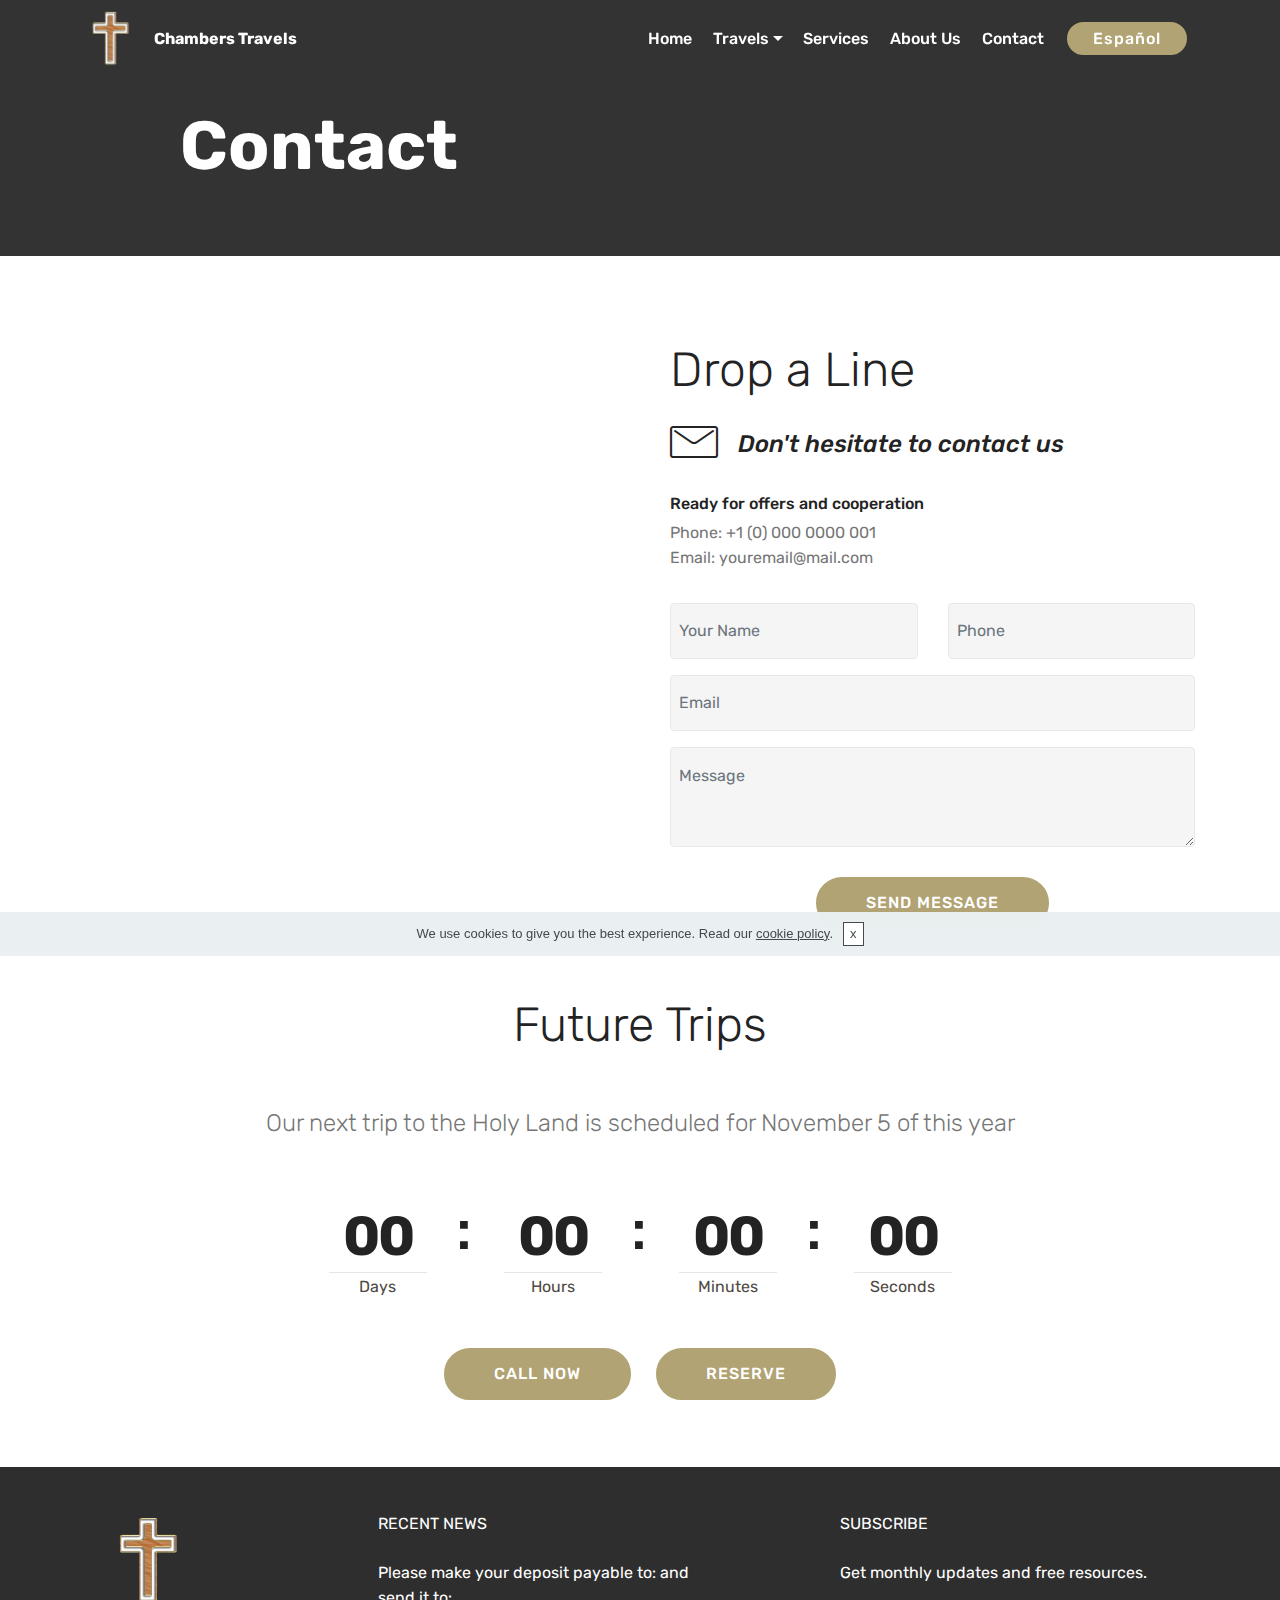
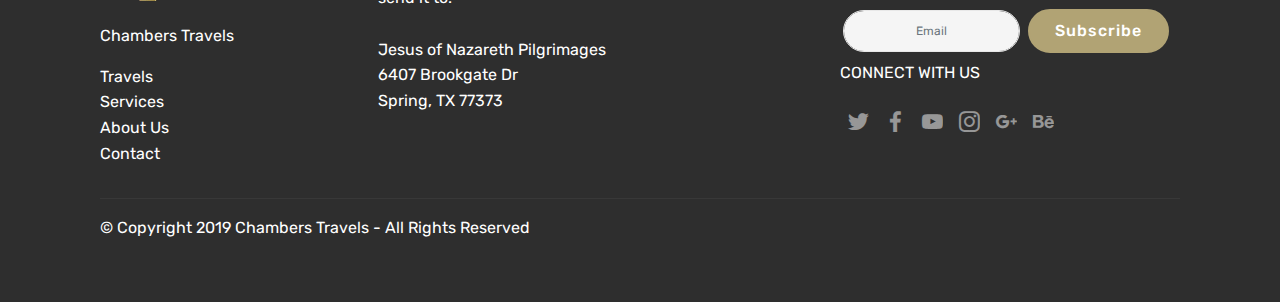
==== commit 97c4aa42: "create github pages" ====
--- a/contact.html
+++ b/contact.html
@@ -67,7 +67,7 @@
     </nav>
 </section>
 
-<section class="engine"><a href="https://mobirise.info">Mobirise</a></section><section class="header1 cid-rDpLh03lun" id="header1-1g">
+<section class="engine"><a href="https://mobirise.info/k">develop your own website</a></section><section class="header1 cid-rDpLh03lun" id="header1-1g">
 
     
 
@@ -122,7 +122,7 @@
                 </div>
                 <div data-form-type="formoid">
                     <!---Formbuilder Form--->
-                    <form action="https://mobirise.com/" method="POST" class="mbr-form form-with-styler" data-form-title="Mobirise Form"><input type="hidden" name="email" data-form-email="true" value="oT5gSomIIJpzPCWoYyUut8367EHzlVKoTTeKjoUf8SVR7pbagxzbESrol0Ig5qnYmeUZq3G/MpQGtfDfUMfKlIGN4Zq65GbeR95o7HkZBIwmE60tG7/OrCIIXTI7gyFV">
+                    <form action="https://mobirise.com/" method="POST" class="mbr-form form-with-styler" data-form-title="Mobirise Form"><input type="hidden" name="email" data-form-email="true" value="BqyIlx5mOumO8WaTIkQAUp3L8SW/0yOu/g7C2lu79oJZW6Elo8yILnJcdgyXx2krf6y3w4FKZvtN+5o/ichlcSinF3NPumC8CfjrkwKzefnfEPtev4EXDVDJgr5LJFmP">
                         <div class="row">
                             <div hidden="hidden" data-form-alert="" class="alert alert-success col-12">Thanks for filling out the form!</div>
                             <div hidden="hidden" data-form-alert-danger="" class="alert alert-danger col-12">
@@ -223,7 +223,7 @@
                 </p>
                 <div class="media-container-column" data-form-type="formoid">
                     <!---Formbuilder Form--->
-                    <form action="https://mobirise.com/" method="POST" class="mbr-form form-with-styler" data-form-title="Mobirise Form"><input type="hidden" name="email" data-form-email="true" value="buJRqUeyqg4COLcvd79N4QGKLAeI+CUWG+AMzETYLJWlbFjboH7863MpeGCBrXXGfV2UnhY67iTCdWEXpf3rONUmbe3ZdGAUZPixhoUGzCoRJ/YzGak5NIQ3/qqs5RlA">
+                    <form action="https://mobirise.com/" method="POST" class="mbr-form form-with-styler" data-form-title="Mobirise Form"><input type="hidden" name="email" data-form-email="true" value="xW39Awg0qZPKLYLJx8M8nJgt4XAcbY8yfjIZYsf4ppsX7uxz1V0l6+eUaYyJfH0Vv5Wv3C9u2jYnJcB/0E9Z8WI/82RBy+Pcmke3u97XF/YlGh2HdC8rwEqnw4KGDwhi">
                         <div class="row form-inline justify-content-center">
                             <div hidden="hidden" data-form-alert="" class="alert alert-success col-12">Thanks for filling out the form!</div>
                             <div hidden="hidden" data-form-alert-danger="" class="alert alert-danger col-12">
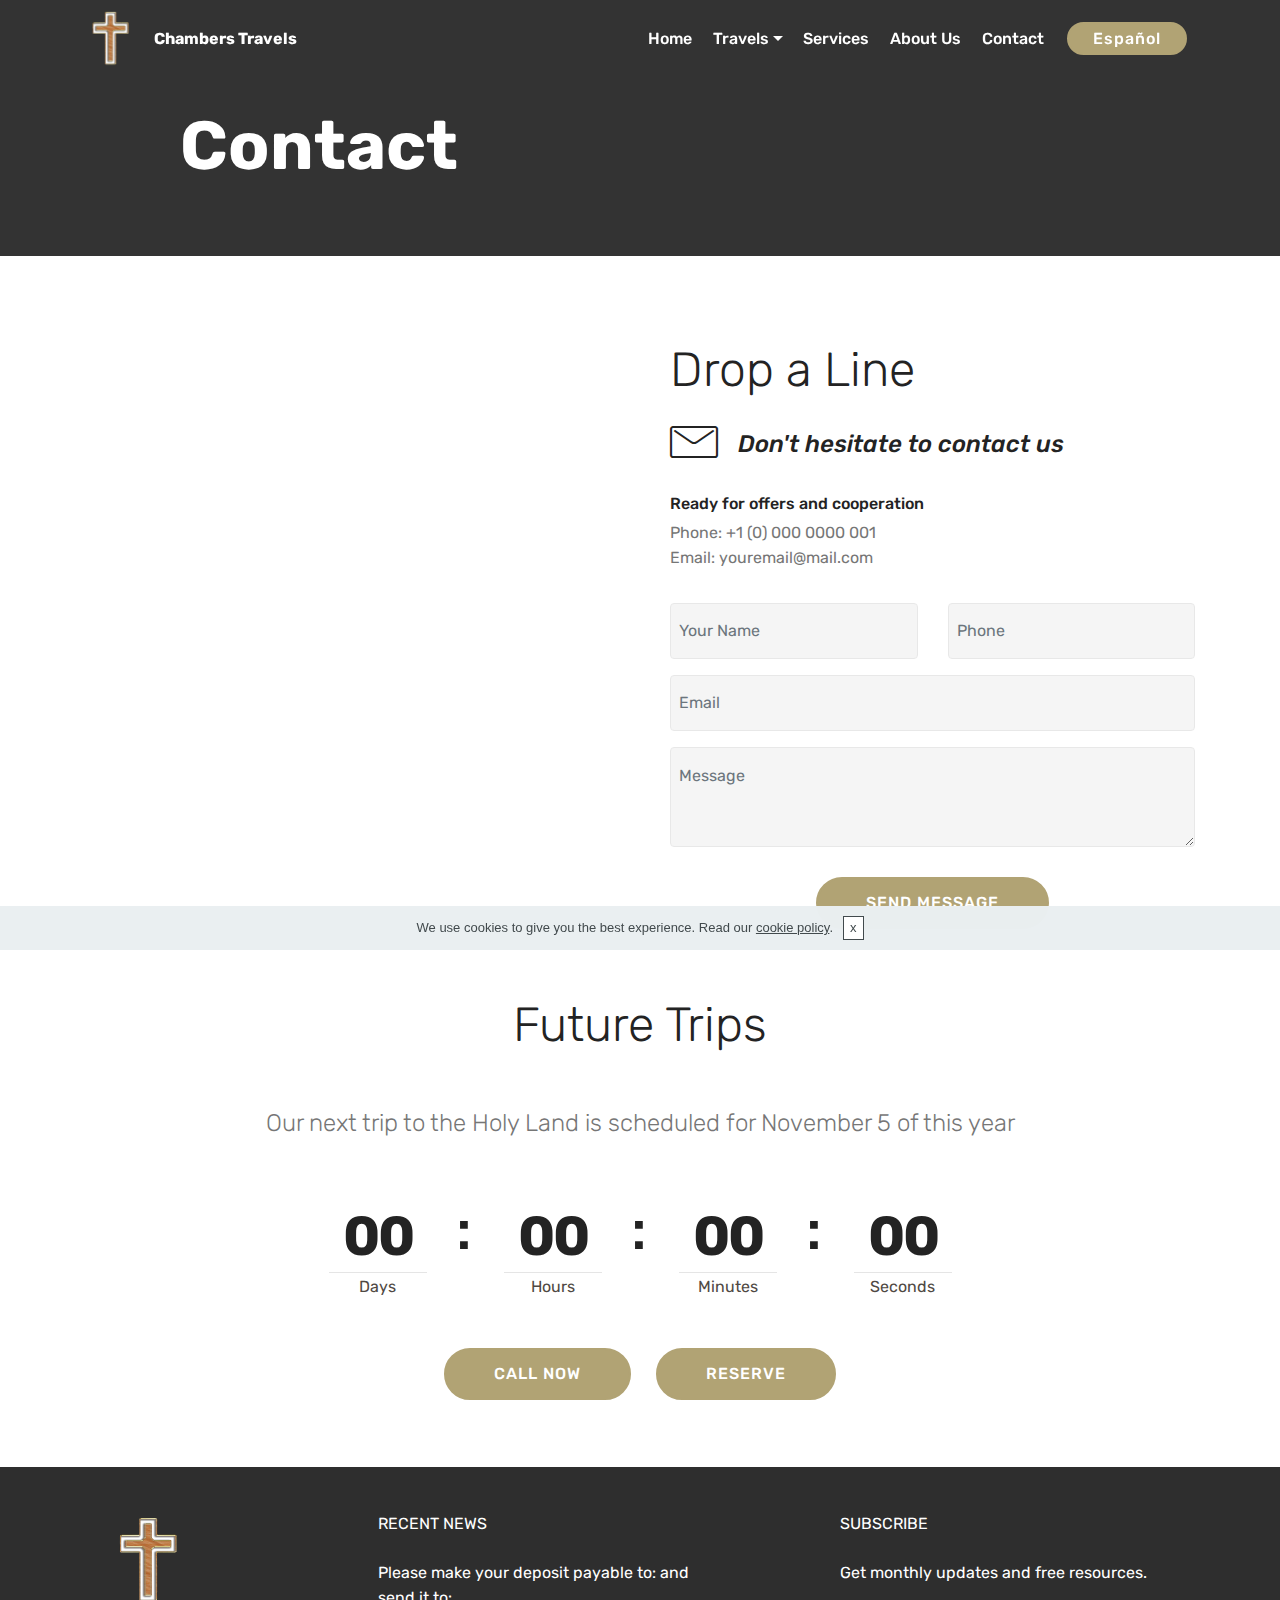
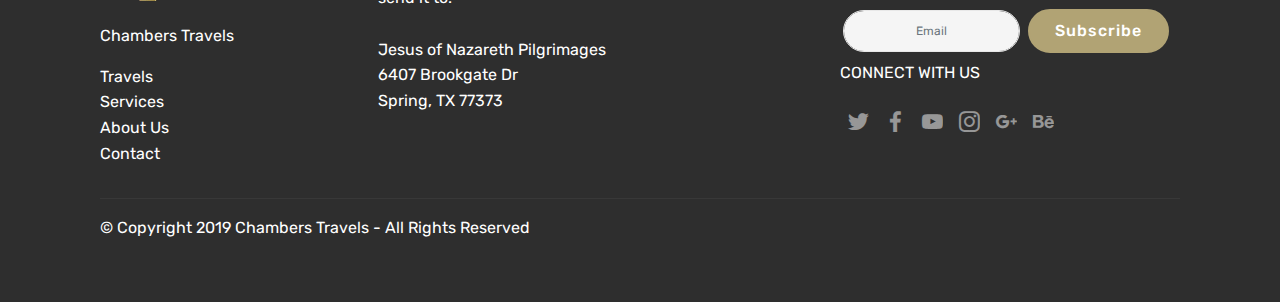
==== commit 77c24df4: "create github pages" ====
--- a/contact.html
+++ b/contact.html
@@ -51,7 +51,7 @@
         <div class="collapse navbar-collapse" id="navbarSupportedContent">
             <ul class="navbar-nav nav-dropdown" data-app-modern-menu="true"><li class="nav-item">
                     <a class="nav-link link text-white display-4" href="Home.html">Home</a>
-                </li><li class="nav-item dropdown open"><a class="nav-link link text-white dropdown-toggle display-4" href="https://mobirise.co" data-toggle="dropdown-submenu" aria-expanded="true">
+                </li><li class="nav-item dropdown"><a class="nav-link link text-white dropdown-toggle display-4" href="https://mobirise.co" data-toggle="dropdown-submenu" aria-expanded="true">
                         Travels</a><div class="dropdown-menu"><a class="text-white dropdown-item display-4" href="fatima.html">Fatima<br></a><a class="text-white dropdown-item display-4" href="holyland.html">Holy Land</a><a class="text-white dropdown-item display-4" href="franceportugalespaña.html">France, Portugal, España</a><a class="text-white dropdown-item display-4" href="lourdes.html">Lourdes</a><a class="text-white dropdown-item display-4" href="mexico.html">Mexico</a><a class="text-white dropdown-item display-4" href="paris.html">Paris and Lourdes</a><a class="text-white dropdown-item display-4" href="poland.html">Poland</a><a class="text-white dropdown-item display-4" href="rome.html">Rome</a><a class="text-white dropdown-item display-4" href="tierrasanta.html">Medjugorje and Rome</a></div></li><li class="nav-item"><a class="nav-link link text-white display-4" href="services.html">
                         Services
                     </a></li><li class="nav-item"><a class="nav-link link text-white display-4" href="aboutus.html">
@@ -67,7 +67,7 @@
     </nav>
 </section>
 
-<section class="engine"><a href="https://mobirise.info/k">develop your own website</a></section><section class="header1 cid-rDpLh03lun" id="header1-1g">
+<section class="engine"><a href="https://mobirise.info/n">free simple site templates</a></section><section class="header1 cid-rDpLh03lun" id="header1-1g">
 
     
 
@@ -95,7 +95,7 @@
     <div class="container">
         <div class="row">
             <div class="col-md-6">
-                <div class="google-map"><iframe frameborder="0" style="border:0" src="https://www.google.com/maps/embed/v1/place?key=AIzaSyCx3d07zxHPLvkFBLlAR3Ng8a9wsAsGoJ8&amp;q=place_id:ChIJn6wOs6lZwokRLKy1iqRcoKw" allowfullscreen=""></iframe></div>
+                <div class="google-map"><iframe frameborder="0" style="border:0" src="https://www.google.com/maps/embed/v1/place?key=AIzaSyCy9r70T3NYf3PhvVflTo0_zdif2_IoIYs&amp;q=place_id:ChIJn6wOs6lZwokRLKy1iqRcoKw" allowfullscreen=""></iframe></div>
             </div>
             <div class="col-md-6">
                 <h2 class="pb-3 align-left mbr-fonts-style display-2">
@@ -122,7 +122,7 @@
                 </div>
                 <div data-form-type="formoid">
                     <!---Formbuilder Form--->
-                    <form action="https://mobirise.com/" method="POST" class="mbr-form form-with-styler" data-form-title="Mobirise Form"><input type="hidden" name="email" data-form-email="true" value="BqyIlx5mOumO8WaTIkQAUp3L8SW/0yOu/g7C2lu79oJZW6Elo8yILnJcdgyXx2krf6y3w4FKZvtN+5o/ichlcSinF3NPumC8CfjrkwKzefnfEPtev4EXDVDJgr5LJFmP">
+                    <form action="https://mobirise.com/" method="POST" class="mbr-form form-with-styler" data-form-title="Mobirise Form"><input type="hidden" name="email" data-form-email="true" value="HjCuk29+RI5VbfnzjOCW2GGKzig2LomTCegglbM++AbNvie8MAYGfChbhqhFmKXqZhfr+fXeZjiAUGMpxIhW8LaQyTblfHIzBTgmvOMN1MRpqY1Tc/navYm8aOufiv3A">
                         <div class="row">
                             <div hidden="hidden" data-form-alert="" class="alert alert-success col-12">Thanks for filling out the form!</div>
                             <div hidden="hidden" data-form-alert-danger="" class="alert alert-danger col-12">
@@ -223,7 +223,7 @@
                 </p>
                 <div class="media-container-column" data-form-type="formoid">
                     <!---Formbuilder Form--->
-                    <form action="https://mobirise.com/" method="POST" class="mbr-form form-with-styler" data-form-title="Mobirise Form"><input type="hidden" name="email" data-form-email="true" value="xW39Awg0qZPKLYLJx8M8nJgt4XAcbY8yfjIZYsf4ppsX7uxz1V0l6+eUaYyJfH0Vv5Wv3C9u2jYnJcB/0E9Z8WI/82RBy+Pcmke3u97XF/YlGh2HdC8rwEqnw4KGDwhi">
+                    <form action="https://mobirise.com/" method="POST" class="mbr-form form-with-styler" data-form-title="Mobirise Form"><input type="hidden" name="email" data-form-email="true" value="1UTvRGu0KCsALE1mpfX3rd7J68LFNNwvrj9VrH2wynOsJTX4ggAnPCwRVmSTzALBKjrK5wHI2/rXFc38L1wKNZk6GthJL3rEw0i0ixDxv8AkqapA7DCcRCYWav02letu">
                         <div class="row form-inline justify-content-center">
                             <div hidden="hidden" data-form-alert="" class="alert alert-success col-12">Thanks for filling out the form!</div>
                             <div hidden="hidden" data-form-alert-danger="" class="alert alert-danger col-12">
